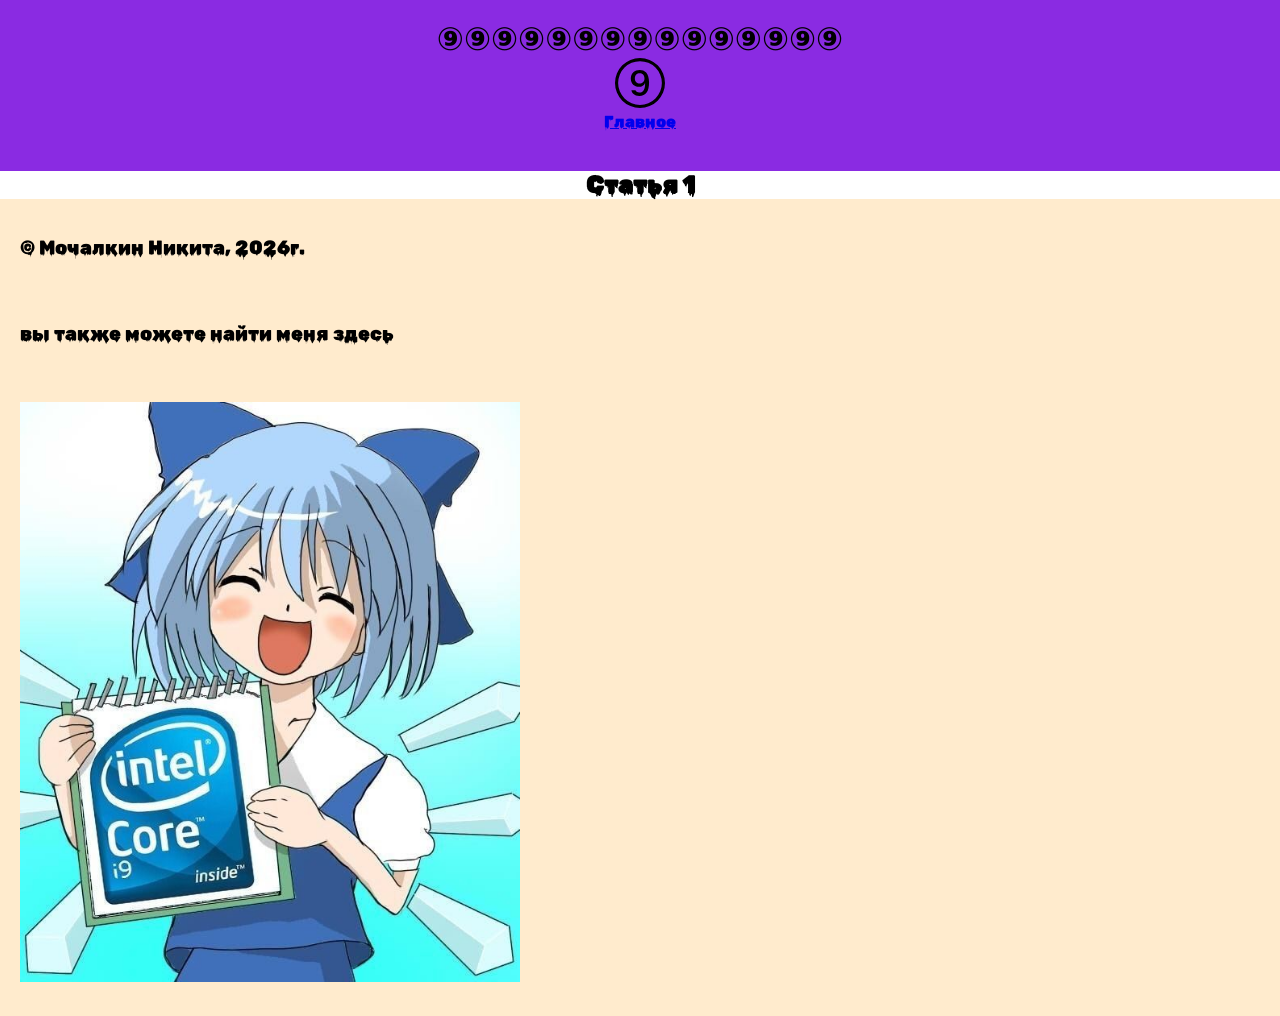
==== article1.html @ 86f350c6 "Add files via upload" ====
<!DOCTYPE html>
<html lang="ru">
<body>
<head>
    <meta charset="UTF-8">
    <meta name="viewport" content="width=device-width, initial-scale=1.0">
    <title>HIDDEN KING NEEDS YOU</title>
    <link rel="preconnect" href="https://fonts.googleapis.com">
    <link rel="preconnect" href="https://fonts.gstatic.com" crossorigin>
    <link href="https://fonts.googleapis.com/css2?family=Rubik+Wet+Paint&display=swap" rel="stylesheet">
    <link rel="stylesheet" href="css/style.css">
</head>
    <header>
        <h1>⑨⑨⑨⑨⑨⑨⑨⑨⑨⑨⑨⑨⑨⑨⑨</h1> 
        <img width="50 px" src="image/9-circle.svg" alt="BAKA">
        <nav>
            <ul>
                <li>
                    <a href="index.html">Главное</a>
                </li>
            </ul>
        </nav> 
    </header>
    <main>
        <section class="content">
            <h2>Статья 1</h2>
        </section>
    </main>
    <footer>
        <p>&copy; Мочалкин Никита, 2026г. </p> <p>вы также можете найти меня здесь</p><img width="500em" src="image/baka.jpg" alt="baka">
    </footer>
</body>
</html>
---- css/style.css ----
header{
    background-color: blueviolet;
    text-align: center; 
    padding-top: 20px;
    padding-bottom: 40px;
}
footer {
    background-color: blanchedalmond;
    padding: 30px 20px;
}
*{
        margin: 0;
        padding: 0;
    }

main{

}
html{
    font-size: 1em;
    font-family: "Rubik Wet Paint", system-ui;  
}

#articles{
    background-color: mediumseagreen;
    padding: 20px;
}
#about{
    background-color: peru;
    padding:  20px;
    text-align: center;
}
p{
    text-align: justify;
    font-size: 1.2rem;
    line-height: 2.4rem;
    margin-bottom: 3rem;

}
h2{
    text-align: center;
    font-size: 1.5rem;
}
ol{
    padding-left: 1.5rem;
}
nav ul{
    list-style: none;
    display: flex;
    gap: 40px;
    justify-content: center;
}
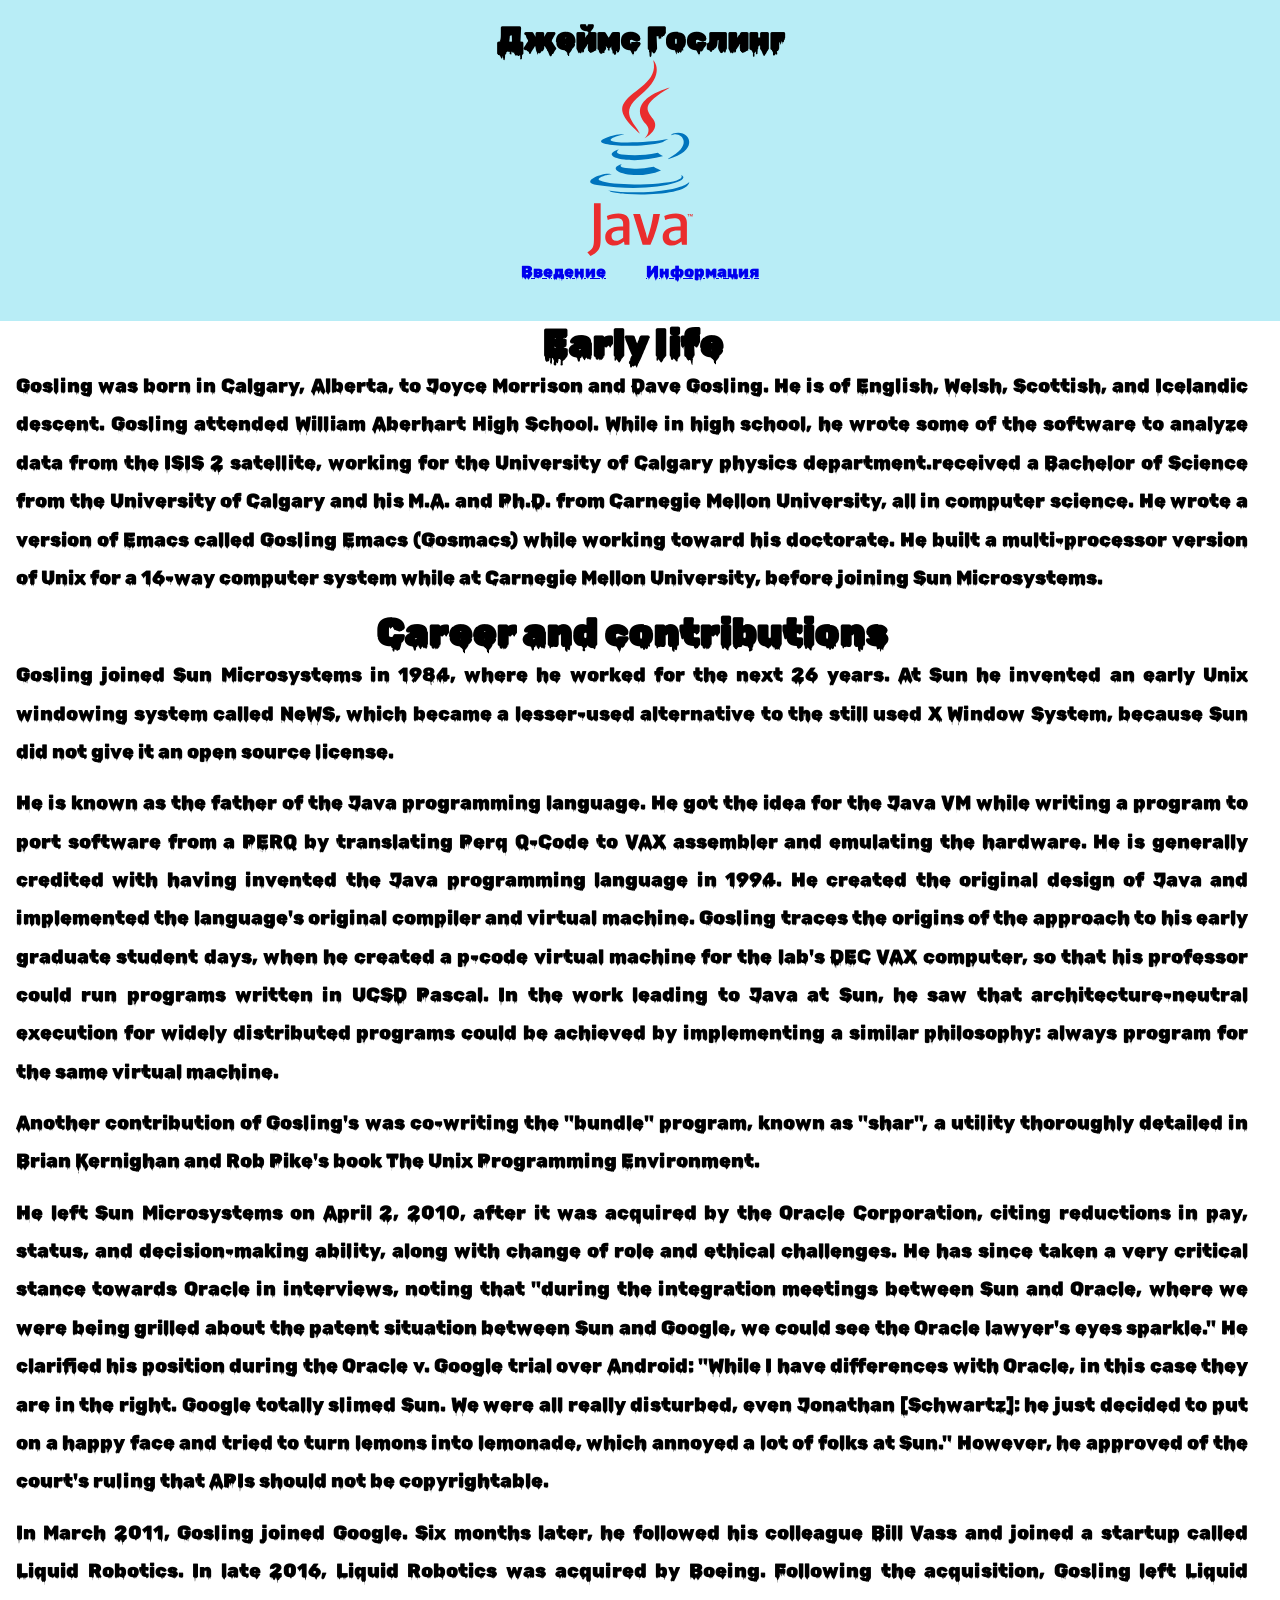
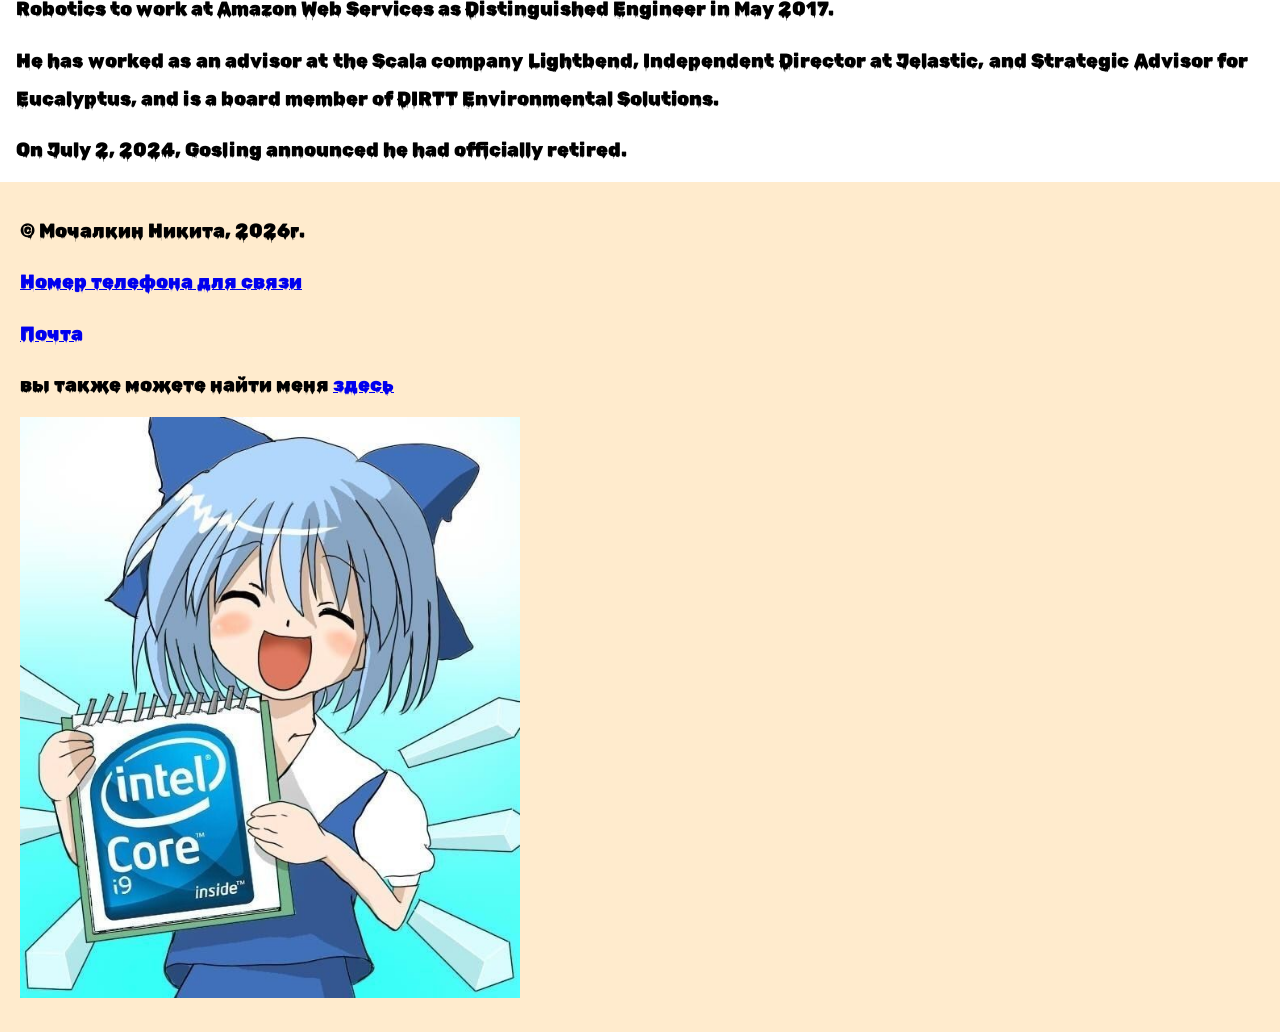
==== commit db84dad8: "Add files via upload" ====
--- a/article1.html
+++ b/article1.html
@@ -11,23 +11,38 @@
     <link rel="stylesheet" href="css/style.css">
 </head>
     <header>
-        <h1>⑨⑨⑨⑨⑨⑨⑨⑨⑨⑨⑨⑨⑨⑨⑨</h1> 
-        <img width="50 px" src="image/9-circle.svg" alt="BAKA">
+        <h1>Джеймс Гослинг</h1> 
+        <img width="200 px" src="image/java_original_wordmark_logo_icon_146459.svg" alt="BAKA">
         <nav>
             <ul>
                 <li>
-                    <a href="index.html">Главное</a>
+                    <a href="#about">Введение</a>
+                </li>
+                <li>
+                    <a href="#articles">Информация</a>
                 </li>
             </ul>
         </nav> 
     </header>
     <main>
         <section class="content">
-            <h2>Статья 1</h2>
+            <h2>Early life</h2>
+            <p>Gosling was born in Calgary, Alberta, to Joyce Morrison and Dave Gosling. He is of English, Welsh, Scottish, and Icelandic descent. Gosling attended William Aberhart High School. While in high school, he wrote some of the software to analyze data from the ISIS 2 satellite, working for the University of Calgary physics department.received a Bachelor of Science from the University of Calgary and his M.A. and Ph.D. from Carnegie Mellon University, all in computer science. He wrote a version of Emacs called Gosling Emacs (Gosmacs) while working toward his doctorate. He built a multi-processor version of Unix for a 16-way computer system while at Carnegie Mellon University, before joining Sun Microsystems.</p>
+            <h2>Career and contributions</h2>
+            <p>Gosling joined Sun Microsystems in 1984, where he worked for the next 26 years. At Sun he invented an early Unix windowing system called NeWS, which became a lesser-used alternative to the still used X Window System, because Sun did not give it an open source license.</p>
+            <p>He is known as the father of the Java programming language. He got the idea for the Java VM while writing a program to port software from a PERQ by translating Perq Q-Code to VAX assembler and emulating the hardware. He is generally credited with having invented the Java programming language in 1994. He created the original design of Java and implemented the language's original compiler and virtual machine. Gosling traces the origins of the approach to his early graduate student days, when he created a p-code virtual machine for the lab's DEC VAX computer, so that his professor could run programs written in UCSD Pascal. In the work leading to Java at Sun, he saw that architecture-neutral execution for widely distributed programs could be achieved by implementing a similar philosophy: always program for the same virtual machine.</p>
+            <p>Another contribution of Gosling's was co-writing the "bundle" program, known as "shar", a utility thoroughly detailed in Brian Kernighan and Rob Pike's book The Unix Programming Environment.</p>
+            <p>He left Sun Microsystems on April 2, 2010, after it was acquired by the Oracle Corporation, citing reductions in pay, status, and decision-making ability, along with change of role and ethical challenges. He has since taken a very critical stance towards Oracle in interviews, noting that "during the integration meetings between Sun and Oracle, where we were being grilled about the patent situation between Sun and Google, we could see the Oracle lawyer's eyes sparkle." He clarified his position during the Oracle v. Google trial over Android: "While I have differences with Oracle, in this case they are in the right. Google totally slimed Sun. We were all really disturbed, even Jonathan [Schwartz]: he just decided to put on a happy face and tried to turn lemons into lemonade, which annoyed a lot of folks at Sun." However, he approved of the court's ruling that APIs should not be copyrightable.</p>
+            <p>In March 2011, Gosling joined Google. Six months later, he followed his colleague Bill Vass and joined a startup called Liquid Robotics. In late 2016, Liquid Robotics was acquired by Boeing. Following the acquisition, Gosling left Liquid Robotics to work at Amazon Web Services as Distinguished Engineer in May 2017.</p>
+            <p>He has worked as an advisor at the Scala company Lightbend, Independent Director at Jelastic, and Strategic Advisor for Eucalyptus, and is a board member of DIRTT Environmental Solutions.</p>
+            <p>On July 2, 2024, Gosling announced he had officially retired.</p>
         </section>
     </main>
     <footer>
-        <p>&copy; Мочалкин Никита, 2026г. </p> <p>вы также можете найти меня здесь</p><img width="500em" src="image/baka.jpg" alt="baka">
+        <p>&copy; Мочалкин Никита, 2026г. </p>
+        <p><a href="tel:8(800)5553535" >Номер телефона для связи</a></p>
+        <p><a href="mailto:mail@mail.ru" >Почта</a></p>
+        <p>вы также можете найти меня <a target="_blank" href="https://i.pinimg.com/736x/5a/4b/69/5a4b692a6ad9b7d16319f035045ec199.jpg">здесь</a></p><img width="500em" src="image/baka.jpg" alt="baka">
     </footer>
 </body>
 </html>
--- a/css/style.css
+++ b/css/style.css
@@ -1,5 +1,5 @@
 header{
-    background-color: blueviolet;
+    background-color: rgba(26, 196, 226, 0.308);
     text-align: center; 
     padding-top: 20px;
     padding-bottom: 40px;
@@ -14,7 +14,8 @@
     }
 
 main{
-
+    padding-left: 1rem;
+    padding-right: 2rem;
 }
 html{
     font-size: 1em;
@@ -26,7 +27,7 @@
     padding: 20px;
 }
 #about{
-    background-color: peru;
+    background-color: white;
     padding:  20px;
     text-align: center;
 }
@@ -34,12 +35,12 @@
     text-align: justify;
     font-size: 1.2rem;
     line-height: 2.4rem;
-    margin-bottom: 3rem;
+    margin-bottom: 0.8rem;
 
 }
 h2{
     text-align: center;
-    font-size: 1.5rem;
+    font-size: 2.4rem;
 }
 ol{
     padding-left: 1.5rem;
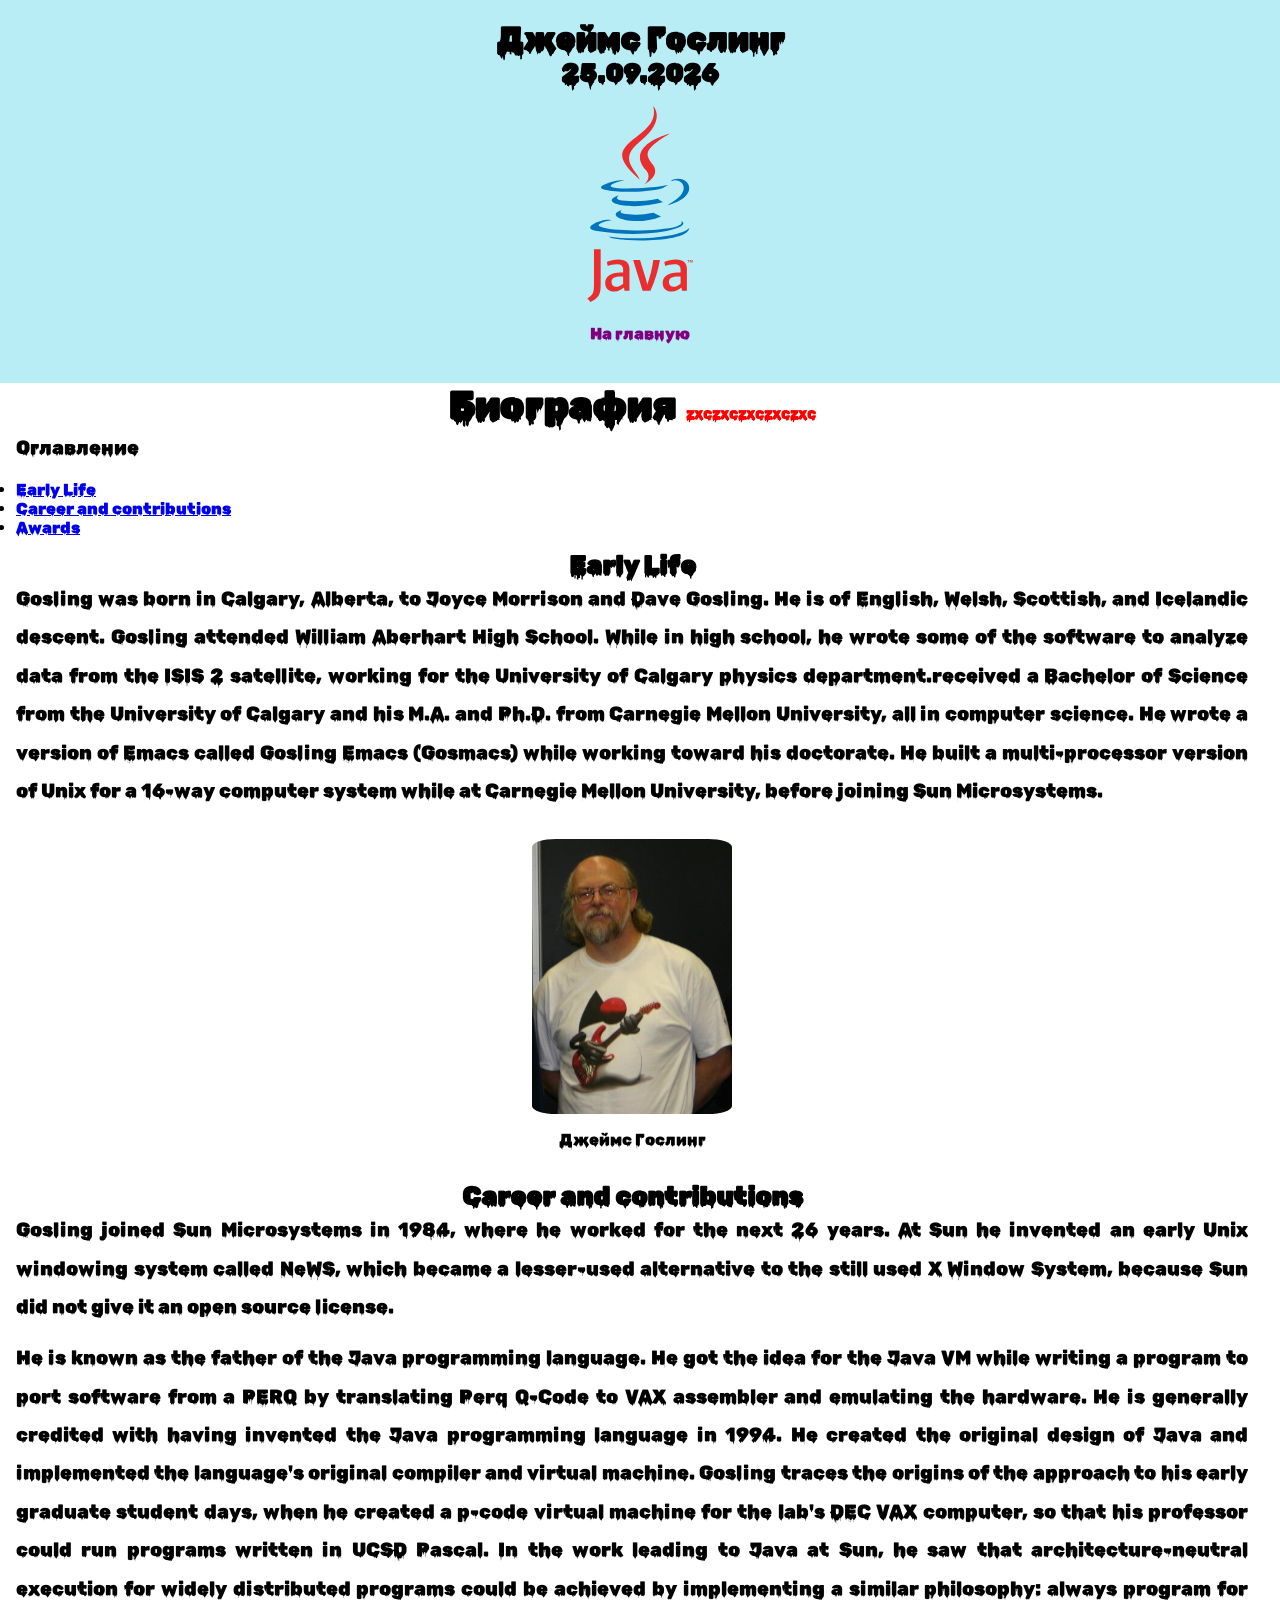
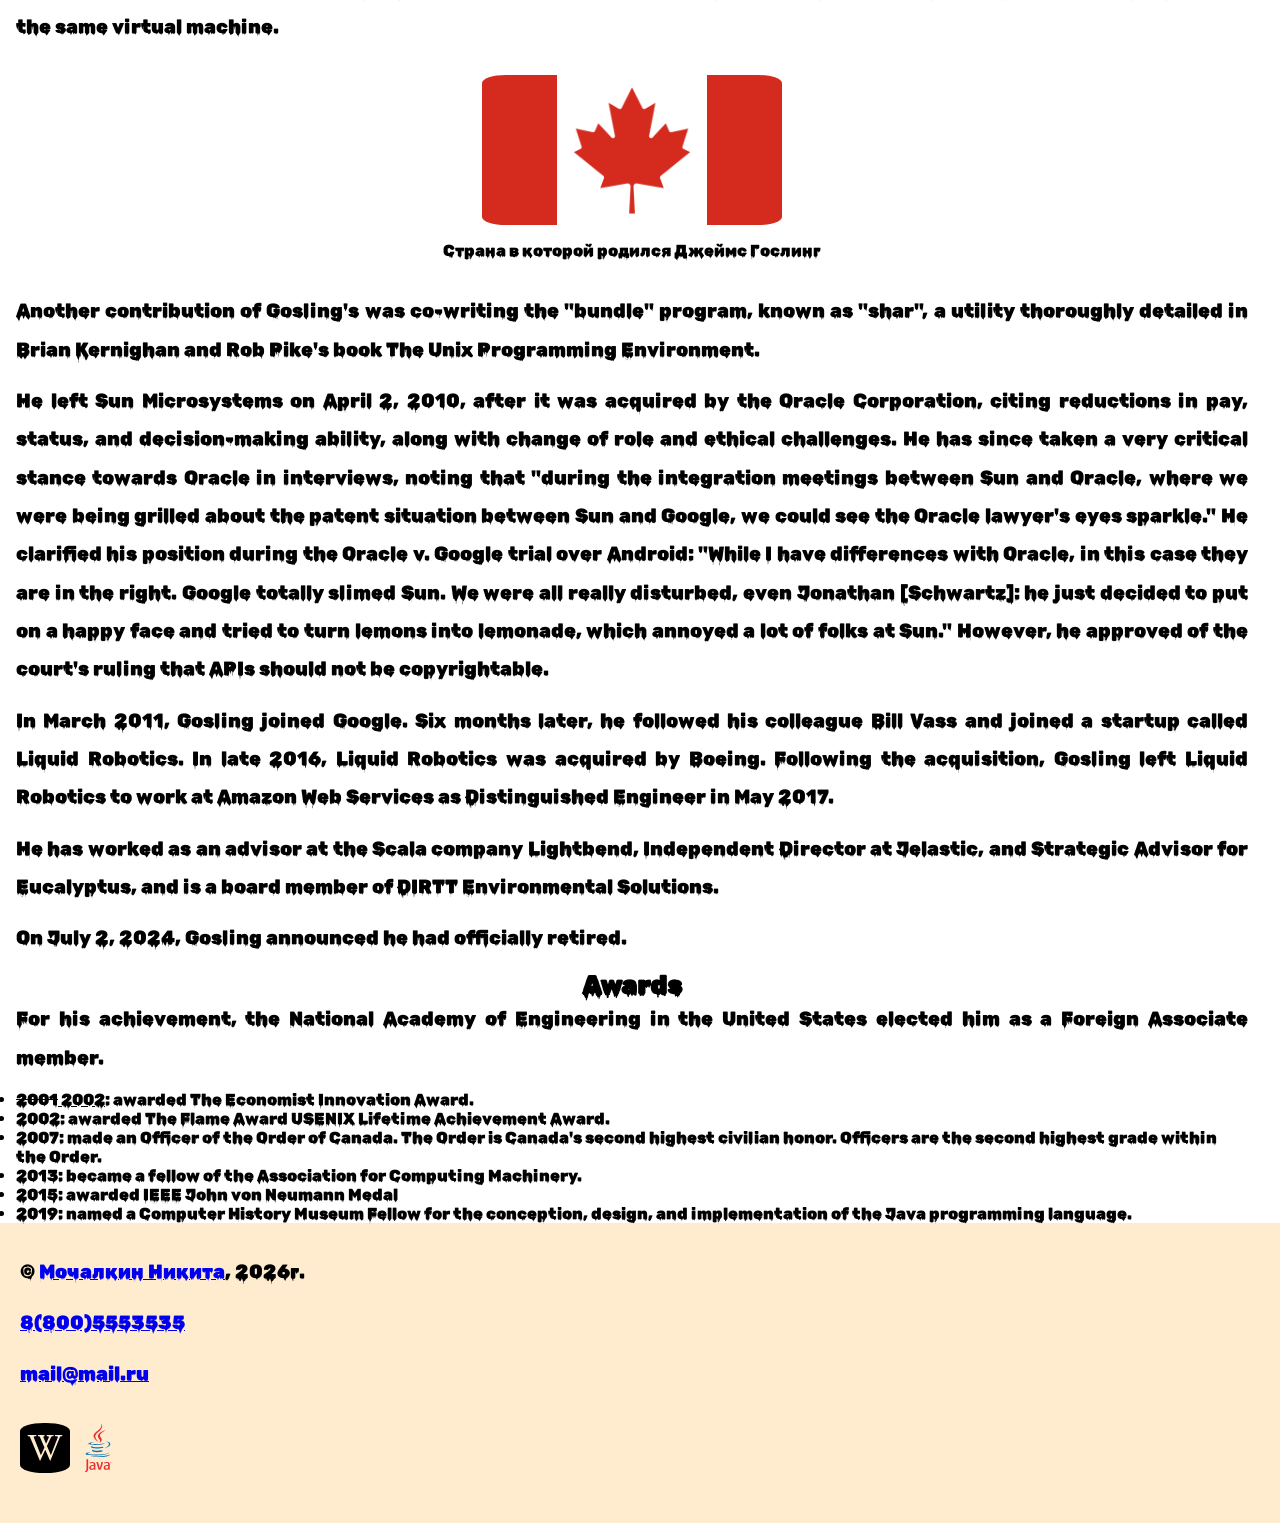
==== commit 2f23808c: "Add files via upload" ====
--- a/article1.html
+++ b/article1.html
@@ -2,6 +2,8 @@
 <html lang="ru">
 <body>
 <head>
+    <link rel="stylesheet" href="https://cdn.jsdelivr.net/npm/bootstrap-icons@1.13.1/font/bootstrap-icons.min.css">
+    <link rel="icon" href="image/java_original_wordmark_logo_icon_146459.svg" type="image/x-icon" />
     <meta charset="UTF-8">
     <meta name="viewport" content="width=device-width, initial-scale=1.0">
     <title>HIDDEN KING NEEDS YOU</title>
@@ -12,37 +14,72 @@
 </head>
     <header>
         <h1>Джеймс Гослинг</h1> 
-        <img width="200 px" src="image/java_original_wordmark_logo_icon_146459.svg" alt="BAKA">
+        <h3><time datetime="2026-09-25">25.09.2026</time></h3>
+        <img width="200 px" src="image/java_original_wordmark_logo_icon_146459.svg" alt="javo">
         <nav>
             <ul>
                 <li>
-                    <a href="#about">Введение</a>
-                </li>
-                <li>
-                    <a href="#articles">Информация</a>
+                    <a href="index.html ">На главную</a>
                 </li>
             </ul>
         </nav> 
     </header>
     <main>
         <section class="content">
-            <h2>Early life</h2>
+            <h2>Биография</h2>
+            <p>Оглавление</p>
+            <ul>
+                <li>
+                    <a href="#early">Early Life</a>
+                </li>
+                <li>
+                    <a href="#Career">Career and contributions</a>
+                </li>
+                <li>
+                    <a href="#Awards">Awards</a>
+                </li>
+            </ul>
+            <p></p>
+            <h3 id="early">Early Life</h3>
             <p>Gosling was born in Calgary, Alberta, to Joyce Morrison and Dave Gosling. He is of English, Welsh, Scottish, and Icelandic descent. Gosling attended William Aberhart High School. While in high school, he wrote some of the software to analyze data from the ISIS 2 satellite, working for the University of Calgary physics department.received a Bachelor of Science from the University of Calgary and his M.A. and Ph.D. from Carnegie Mellon University, all in computer science. He wrote a version of Emacs called Gosling Emacs (Gosmacs) while working toward his doctorate. He built a multi-processor version of Unix for a 16-way computer system while at Carnegie Mellon University, before joining Sun Microsystems.</p>
-            <h2>Career and contributions</h2>
+            </section>
+            <figure>
+            <img id="center_img" width="200 px" src="image/James_Gosling_2005.jpg" alt="gosling">
+            <figcaption>
+            Джеймс Гослинг
+            </figcaption>
+            </figure>
+            <h3><section id="Career">Career and contributions</h3>
             <p>Gosling joined Sun Microsystems in 1984, where he worked for the next 26 years. At Sun he invented an early Unix windowing system called NeWS, which became a lesser-used alternative to the still used X Window System, because Sun did not give it an open source license.</p>
             <p>He is known as the father of the Java programming language. He got the idea for the Java VM while writing a program to port software from a PERQ by translating Perq Q-Code to VAX assembler and emulating the hardware. He is generally credited with having invented the Java programming language in 1994. He created the original design of Java and implemented the language's original compiler and virtual machine. Gosling traces the origins of the approach to his early graduate student days, when he created a p-code virtual machine for the lab's DEC VAX computer, so that his professor could run programs written in UCSD Pascal. In the work leading to Java at Sun, he saw that architecture-neutral execution for widely distributed programs could be achieved by implementing a similar philosophy: always program for the same virtual machine.</p>
+            <figure>
+            <img id="center_img" width="300px" src="image/Flag_of_Canada_(Pantone).svg.webp" alt="canada">
+            <figcaption>Страна в которой родился Джеймс Гослинг</figcaption>
+            </figure>
             <p>Another contribution of Gosling's was co-writing the "bundle" program, known as "shar", a utility thoroughly detailed in Brian Kernighan and Rob Pike's book The Unix Programming Environment.</p>
             <p>He left Sun Microsystems on April 2, 2010, after it was acquired by the Oracle Corporation, citing reductions in pay, status, and decision-making ability, along with change of role and ethical challenges. He has since taken a very critical stance towards Oracle in interviews, noting that "during the integration meetings between Sun and Oracle, where we were being grilled about the patent situation between Sun and Google, we could see the Oracle lawyer's eyes sparkle." He clarified his position during the Oracle v. Google trial over Android: "While I have differences with Oracle, in this case they are in the right. Google totally slimed Sun. We were all really disturbed, even Jonathan [Schwartz]: he just decided to put on a happy face and tried to turn lemons into lemonade, which annoyed a lot of folks at Sun." However, he approved of the court's ruling that APIs should not be copyrightable.</p>
             <p>In March 2011, Gosling joined Google. Six months later, he followed his colleague Bill Vass and joined a startup called Liquid Robotics. In late 2016, Liquid Robotics was acquired by Boeing. Following the acquisition, Gosling left Liquid Robotics to work at Amazon Web Services as Distinguished Engineer in May 2017.</p>
             <p>He has worked as an advisor at the Scala company Lightbend, Independent Director at Jelastic, and Strategic Advisor for Eucalyptus, and is a board member of DIRTT Environmental Solutions.</p>
-            <p>On July 2, 2024, Gosling announced he had officially retired.</p>
+            <p>On July 2, 2024, Gosling announced he had officially retired.</p></section>
+            <h3><section id="Awards">Awards</h3>
+            <p>For his achievement, the National Academy of Engineering in the United States elected him as a Foreign Associate member.</p>
+            <ul>
+                <li><time datetime="2002"><del>2001</del><ins> 2002</ins></time>: awarded The Economist Innovation Award.</li>
+                <li><time datetime="2002">2002</time>: awarded The Flame Award USENIX Lifetime Achievement Award.</li>
+                <li><time datetime="2007">2007</time>: made an Officer of the Order of Canada. The Order is Canada's second highest civilian honor. Officers are the second highest grade within the Order.</li>
+                <li><time datetime="2013">2013</time>: became a fellow of the Association for Computing Machinery.</li>
+                <li><time datetime="2015">2015</time>: awarded IEEE John von Neumann Medal</li>
+                <li><time datetime="2019">2019</time>: named a Computer History Museum Fellow for the conception, design, and implementation of the Java programming language.</li>
+                </section>
+            </ul>
         </section>
     </main>
     <footer>
-        <p>&copy; Мочалкин Никита, 2026г. </p>
-        <p><a href="tel:8(800)5553535" >Номер телефона для связи</a></p>
-        <p><a href="mailto:mail@mail.ru" >Почта</a></p>
-        <p>вы также можете найти меня <a target="_blank" href="https://i.pinimg.com/736x/5a/4b/69/5a4b692a6ad9b7d16319f035045ec199.jpg">здесь</a></p><img width="500em" src="image/baka.jpg" alt="baka">
+        <p>&copy; <a target="_blank" href="https://i.pinimg.com/736x/5a/4b/69/5a4b692a6ad9b7d16319f035045ec199.jpg">Мочалкин Никита</a>, 2026г. </p>
+        <p><a href="tel:8(800)5553535" >8(800)5553535</a></p>
+        <p><a href="mailto:mail@mail.ru" >mail@mail.ru</a></p>
+        <a target="_blank" href="https://ru.wikipedia.org/wiki/%D0%93%D0%BE%D1%81%D0%BB%D0%B8%D0%BD%D0%B3,_%D0%94%D0%B6%D0%B5%D0%B9%D0%BC%D1%81"><img width="50rem" src="image/wikipedia-svgrepo-com.svg" alt="wiki"></a>
+        <a target="_blank" href="https://www.java.com/ru/"><img width="50rem" src="image/java_original_wordmark_logo_icon_146459.svg" alt="wiki"></a>
     </footer>
 </body>
 </html>
--- a/css/style.css
+++ b/css/style.css
@@ -50,4 +50,108 @@
     display: flex;
     gap: 40px;
     justify-content: center;
-}+}
+dd{
+    padding-top: 0.1rem;
+    padding-bottom: 0.7rem;
+    padding-left: 1.5rem;
+}
+dt{
+
+}
+#center_img{
+    display: block;
+    margin: 0 auto;
+}
+img{
+    padding-bottom: 1rem;
+    border-radius: 1.5rem;
+    box-shadow: inset;
+    border: 1rem;
+    padding-top: 1rem;
+}
+figcaption{
+    text-align: center;
+    padding-bottom: 2rem;
+}
+nav a:visited{
+    color:darkblue
+}
+h3{
+    font-size: 1.6rem;
+    text-align: center;
+}
+nav a:hover{
+    text-decoration: underline;
+    color: yellow;
+}
+nav a:focus{
+    color: green;
+    transform: scale(1.2);
+}
+nav a:active{
+    color: red;
+}
+nav a:link{
+    color: purple;
+}
+nav a{
+    color: purple;
+    text-decoration:none ;
+    display: inline-block;
+    transition: 0.5s;
+}
+#articles li:nth-child(odd){
+    background-color: aqua;
+}
+h2::after{
+    content: "ZXCZXCZXCZXCZXC";
+    font-size: 12px;
+    color: red;
+    margin-left: 10px;
+}.bi-virus{
+    color: red;
+    font-size: 30px;
+}
+#articles a::after{
+    content:"\F7CF";
+    font-family: bootstarp-icons;
+    color:blue;
+}
+/*------Верстка------*/
+.form-reg{
+    width: 20rem;
+    margin:1rem auto;
+    background-color: cornflowerblue;
+    border-radius: 1.2rem;
+    padding: 2rem;
+}
+input{
+    background-color: beige;
+    border: darkblue 0.1rem solid;
+    border-radius: 0.5rem;
+    padding: 0.2rem;
+    margin: 0.2rem;
+    color:crimson;
+}
+
+input[type=submit]{
+    background-color: black;
+    color: chartreuse;
+    font-size: 1rem;
+    padding: 1rem;
+    margin: 0.4rem;
+}
+
+input[type="submit"]:hover{
+    background-color: black;
+    cursor: pointer;
+}
+input[type=checkbox],
+input[type=radio]{
+    accent-color: red;
+}
+select{
+    width: 8.5rem;
+}
+textarea{}
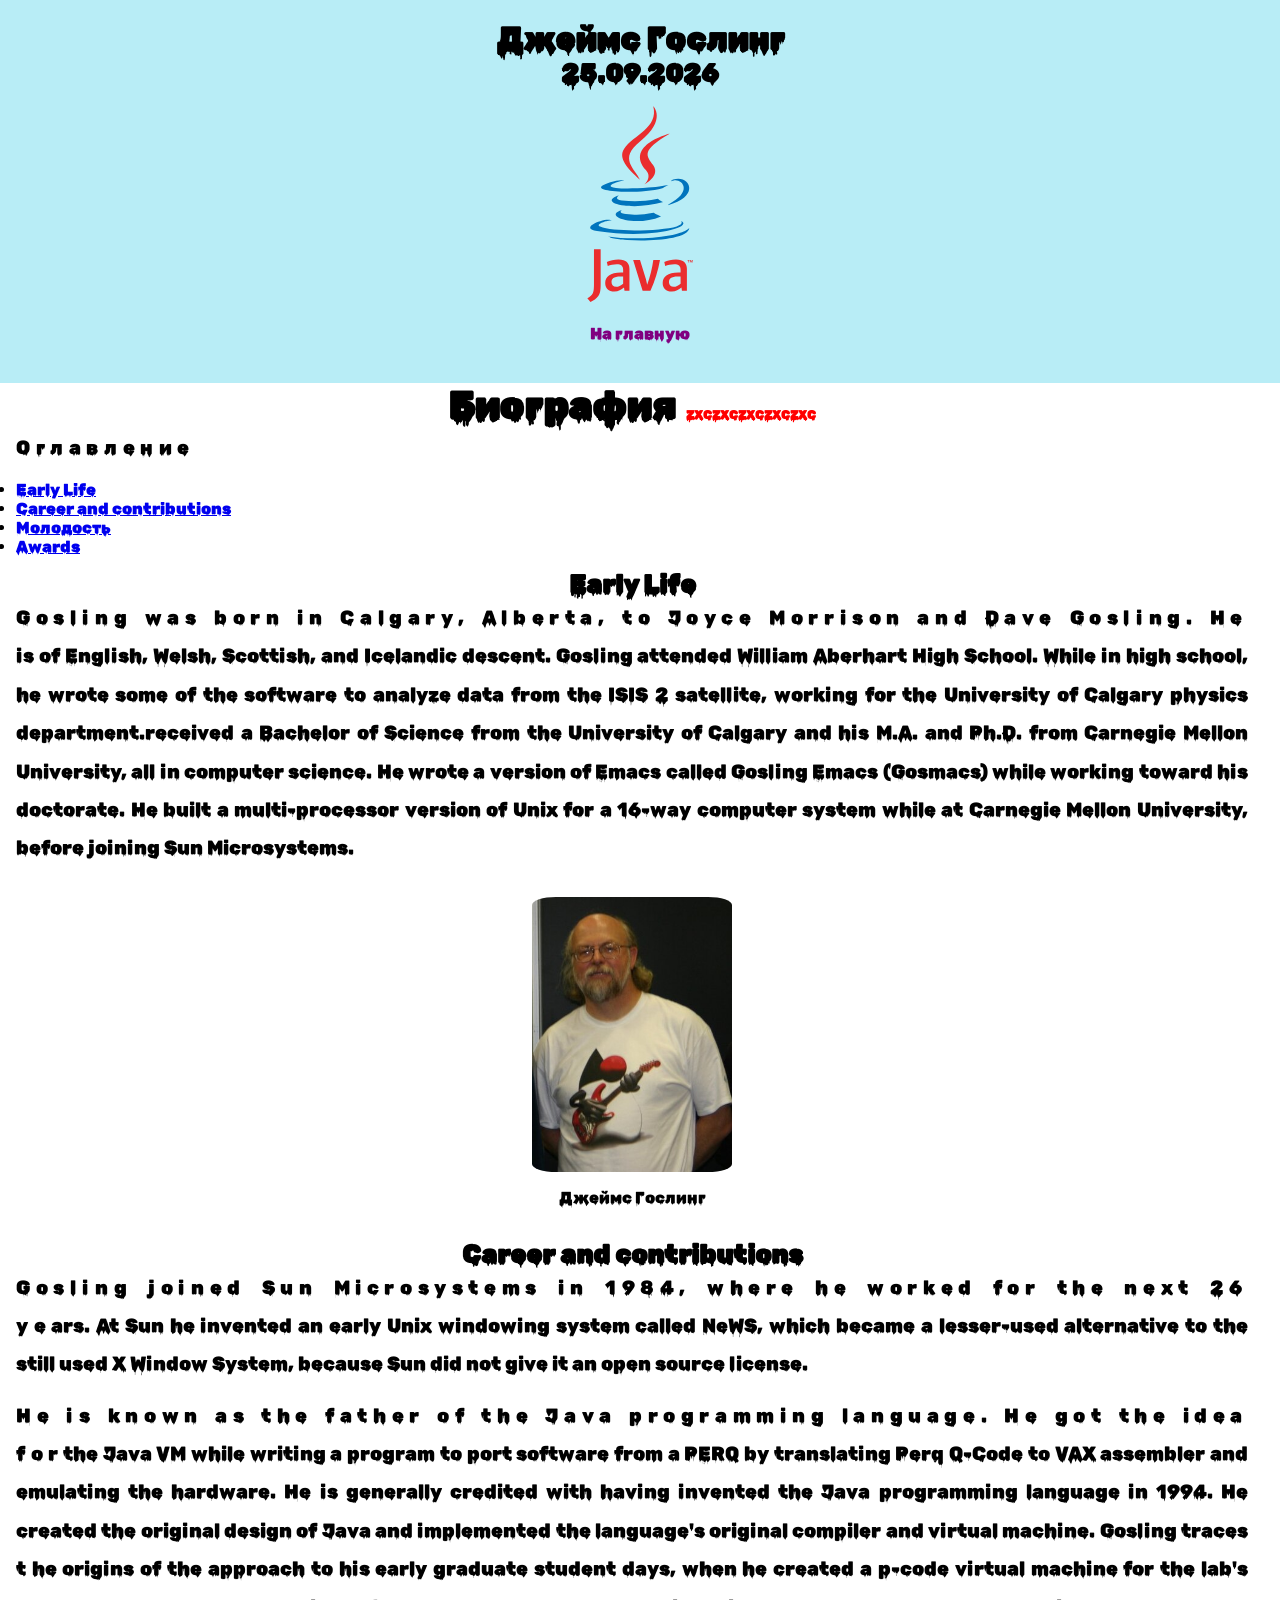
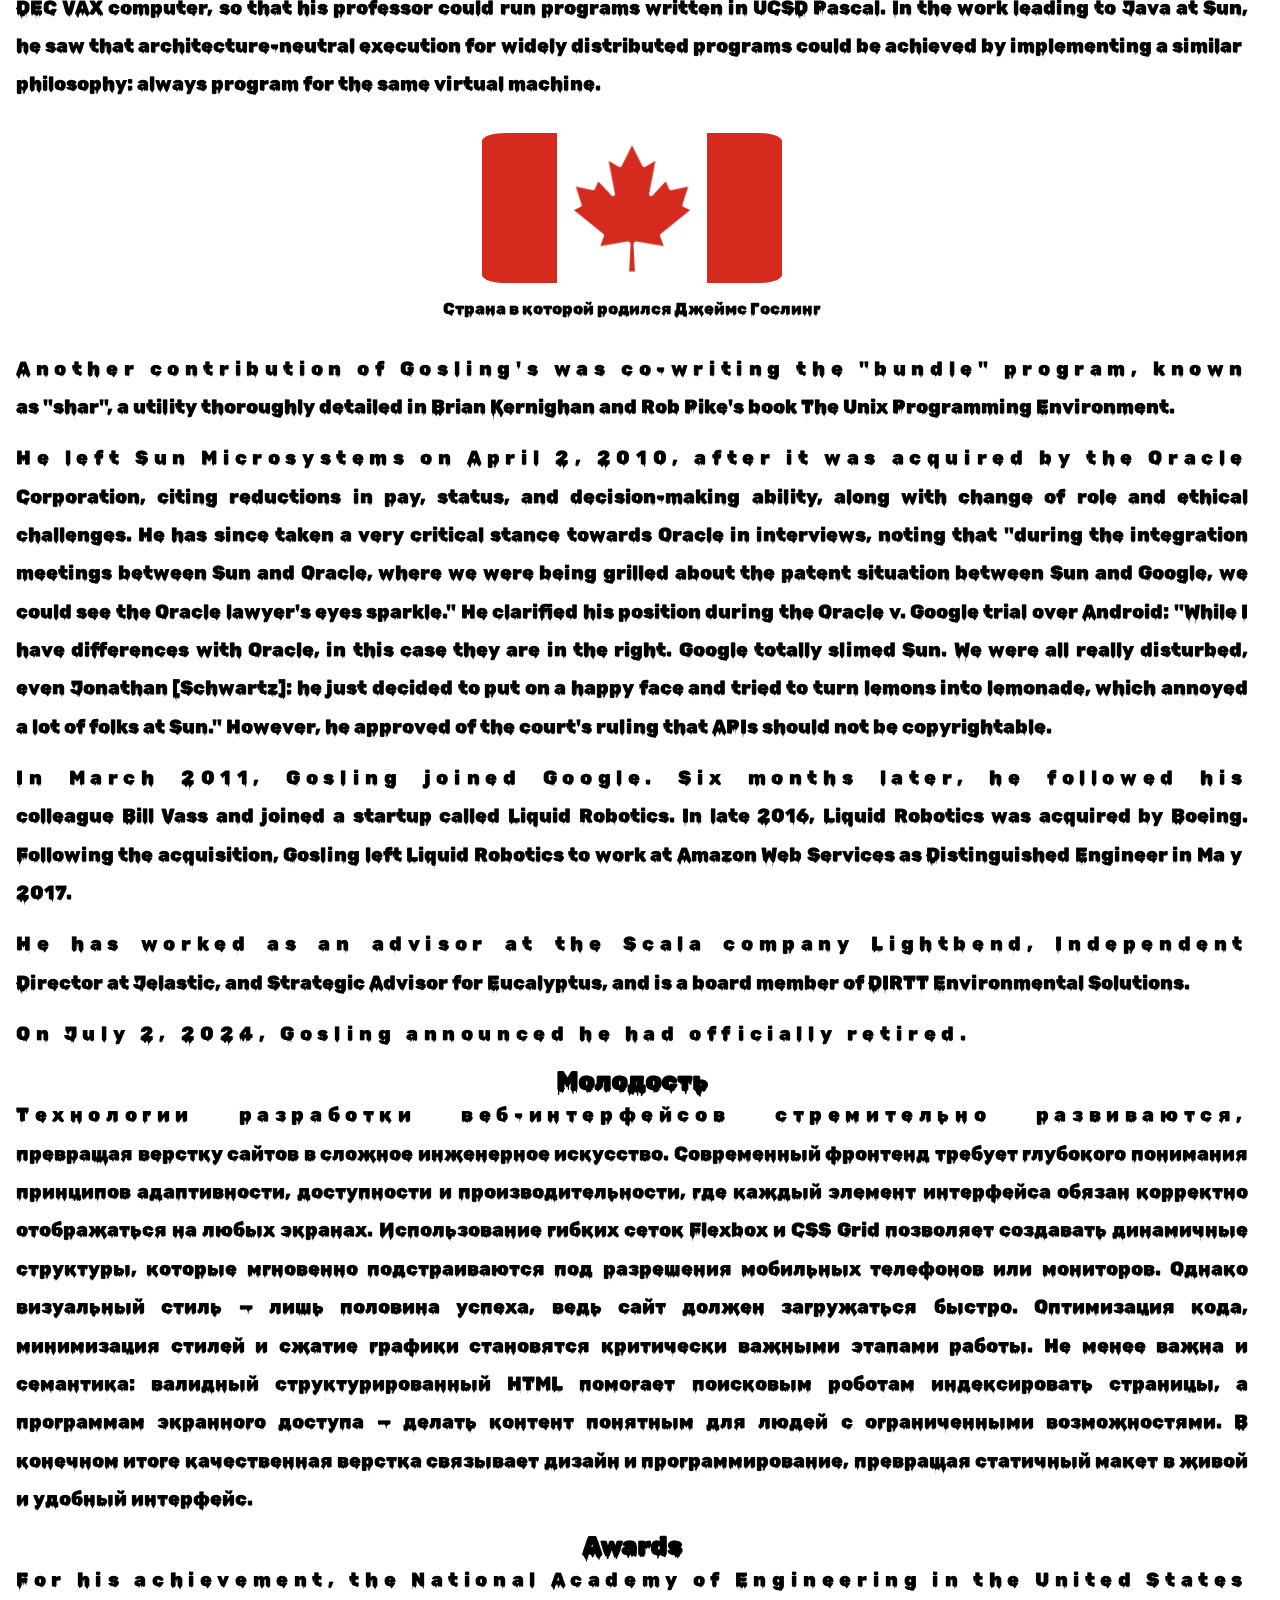
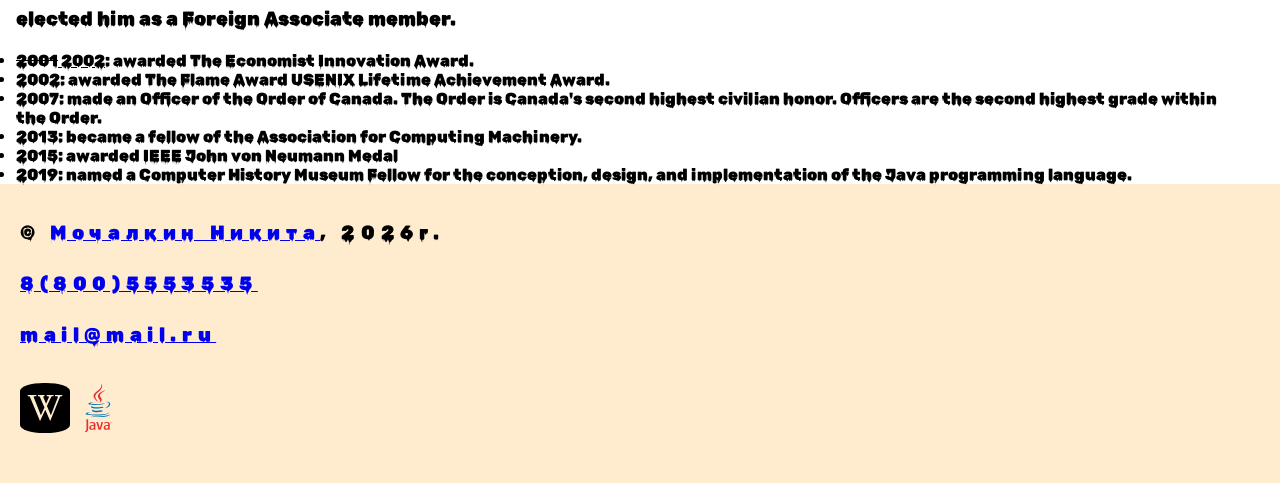
==== commit 9ea9fbca: "Add files via upload" ====
--- a/article1.html
+++ b/article1.html
@@ -36,6 +36,9 @@
                     <a href="#Career">Career and contributions</a>
                 </li>
                 <li>
+                    <a href="#ruYoung">Молодость</a>
+                </li>
+                <li>
                     <a href="#Awards">Awards</a>
                 </li>
             </ul>
@@ -61,6 +64,10 @@
             <p>In March 2011, Gosling joined Google. Six months later, he followed his colleague Bill Vass and joined a startup called Liquid Robotics. In late 2016, Liquid Robotics was acquired by Boeing. Following the acquisition, Gosling left Liquid Robotics to work at Amazon Web Services as Distinguished Engineer in May 2017.</p>
             <p>He has worked as an advisor at the Scala company Lightbend, Independent Director at Jelastic, and Strategic Advisor for Eucalyptus, and is a board member of DIRTT Environmental Solutions.</p>
             <p>On July 2, 2024, Gosling announced he had officially retired.</p></section>
+            <h3><section id="ruYoung">Молодость</h3>
+            <p>Технологии разработки веб-интерфейсов стремительно развиваются, превращая верстку сайтов в сложное инженерное искусство. Современный фронтенд требует глубокого понимания принципов адаптивности, доступности и производительности, где каждый элемент интерфейса обязан корректно отображаться на любых экранах. Использование гибких сеток Flexbox и CSS Grid позволяет создавать динамичные структуры, которые мгновенно подстраиваются под разрешения мобильных телефонов или мониторов. Однако визуальный стиль — лишь половина успеха, ведь сайт должен загружаться быстро. Оптимизация кода, минимизация стилей и сжатие графики становятся критически важными этапами работы. Не менее важна и семантика: валидный структурированный HTML помогает поисковым роботам индексировать страницы, а программам экранного доступа — делать контент понятным для людей с ограниченными возможностями. В конечном итоге качественная верстка связывает дизайн и программирование, превращая статичный макет в живой и удобный интерфейс.</p>
+        
+            </section>
             <h3><section id="Awards">Awards</h3>
             <p>For his achievement, the National Academy of Engineering in the United States elected him as a Foreign Associate member.</p>
             <ul>
--- a/css/style.css
+++ b/css/style.css
@@ -81,14 +81,7 @@
     font-size: 1.6rem;
     text-align: center;
 }
-nav a:hover{
-    text-decoration: underline;
-    color: yellow;
-}
-nav a:focus{
-    color: green;
-    transform: scale(1.2);
-}
+
 nav a:active{
     color: red;
 }
@@ -147,11 +140,52 @@
     background-color: black;
     cursor: pointer;
 }
+
 input[type=checkbox],
 input[type=radio]{
     accent-color: red;
 }
+
 select{
     width: 8.5rem;
 }
+
 textarea{}
+
+#articles a{
+    text-decoration:none ;
+    display: inline-block;
+    transition: 0.5s;
+}
+#articles a:focus{
+    color: yellow;
+    transform: scale(1.5);
+}
+#articles a:hover{
+    text-decoration: underline;
+    color: crimson;
+}
+nav a:hover{
+    text-decoration: underline;
+    color: yellow;
+}
+nav a:focus{
+    color: green;
+    transform: scale(1.2);
+}
+a:focus{
+    color:yellowgreen;
+}
+a:hover{
+    color: white;
+}
+.important::before{
+    content: "ВАЖНО! ";
+    margin-right: 0.9rem;
+    color: red;
+    font-size: 1.4rem;
+    background-color: black;
+}
+p::first-line{
+    letter-spacing: 0.35rem;
+}
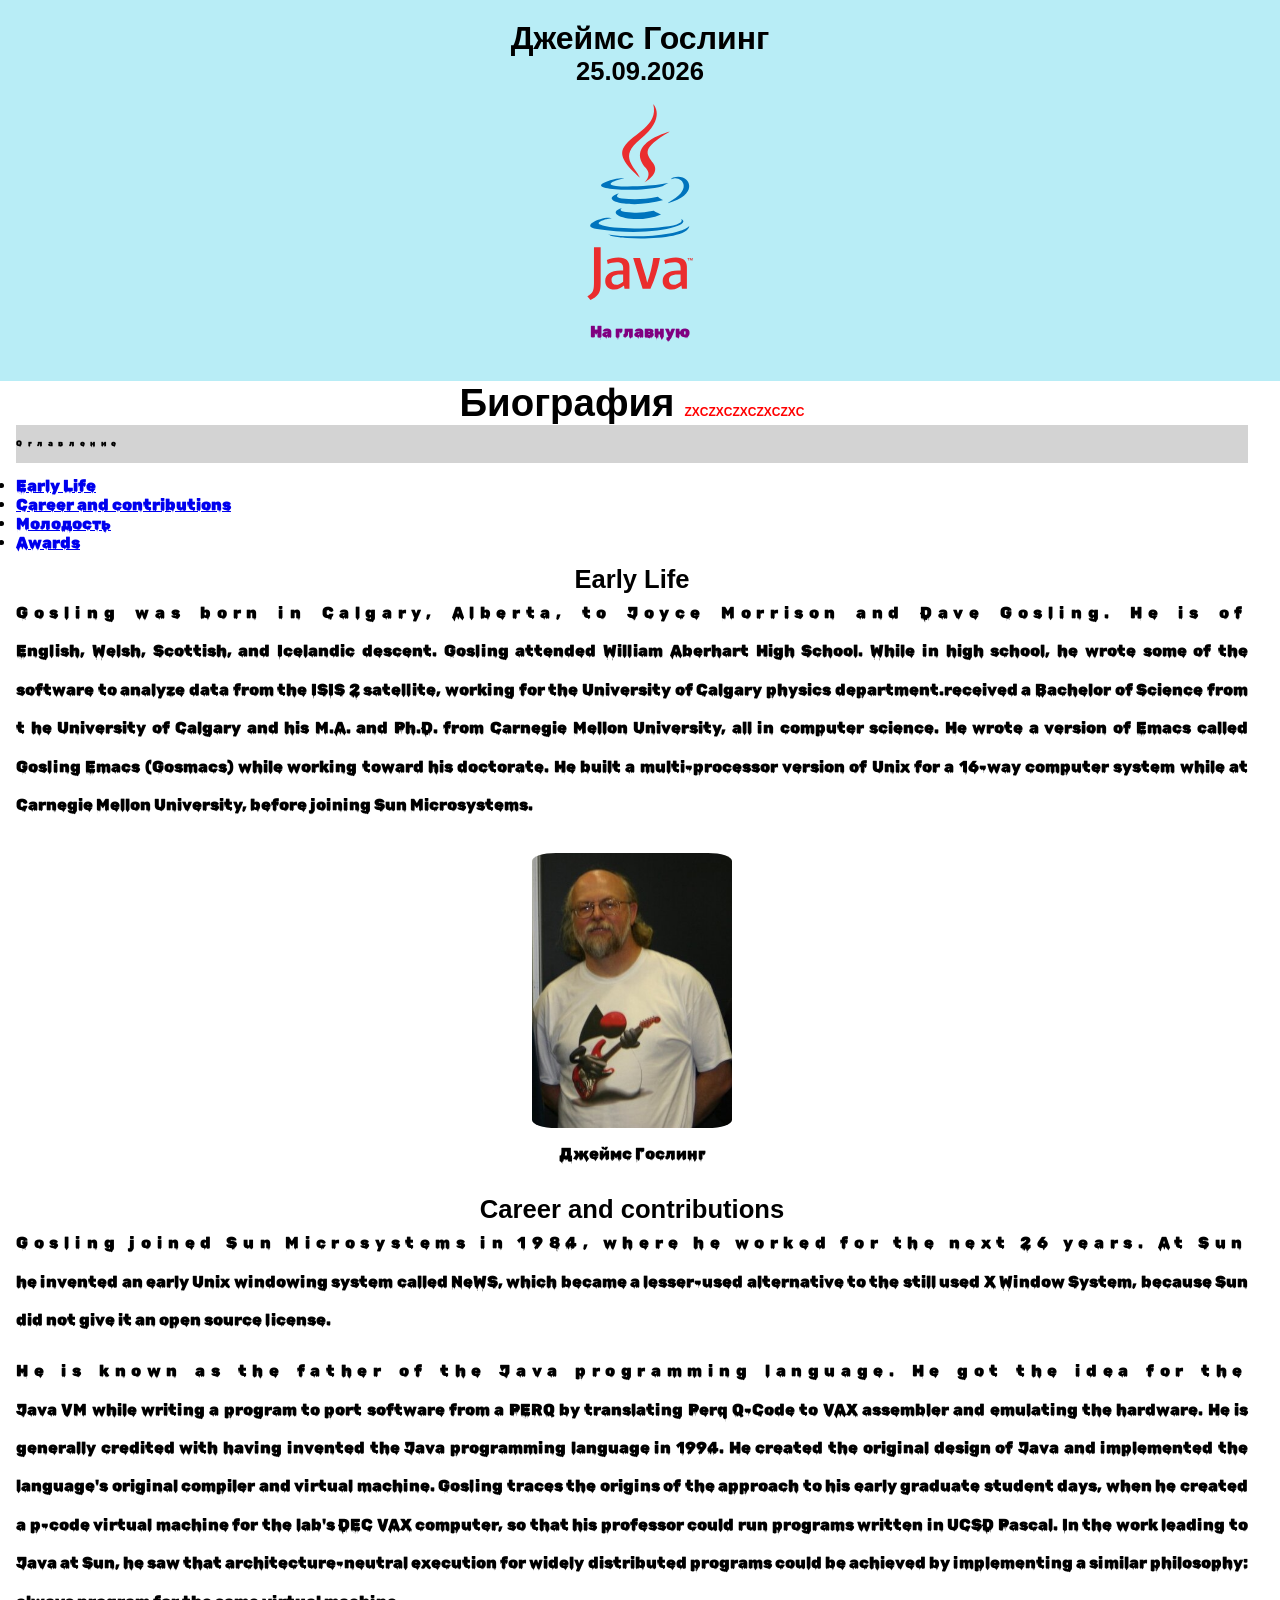
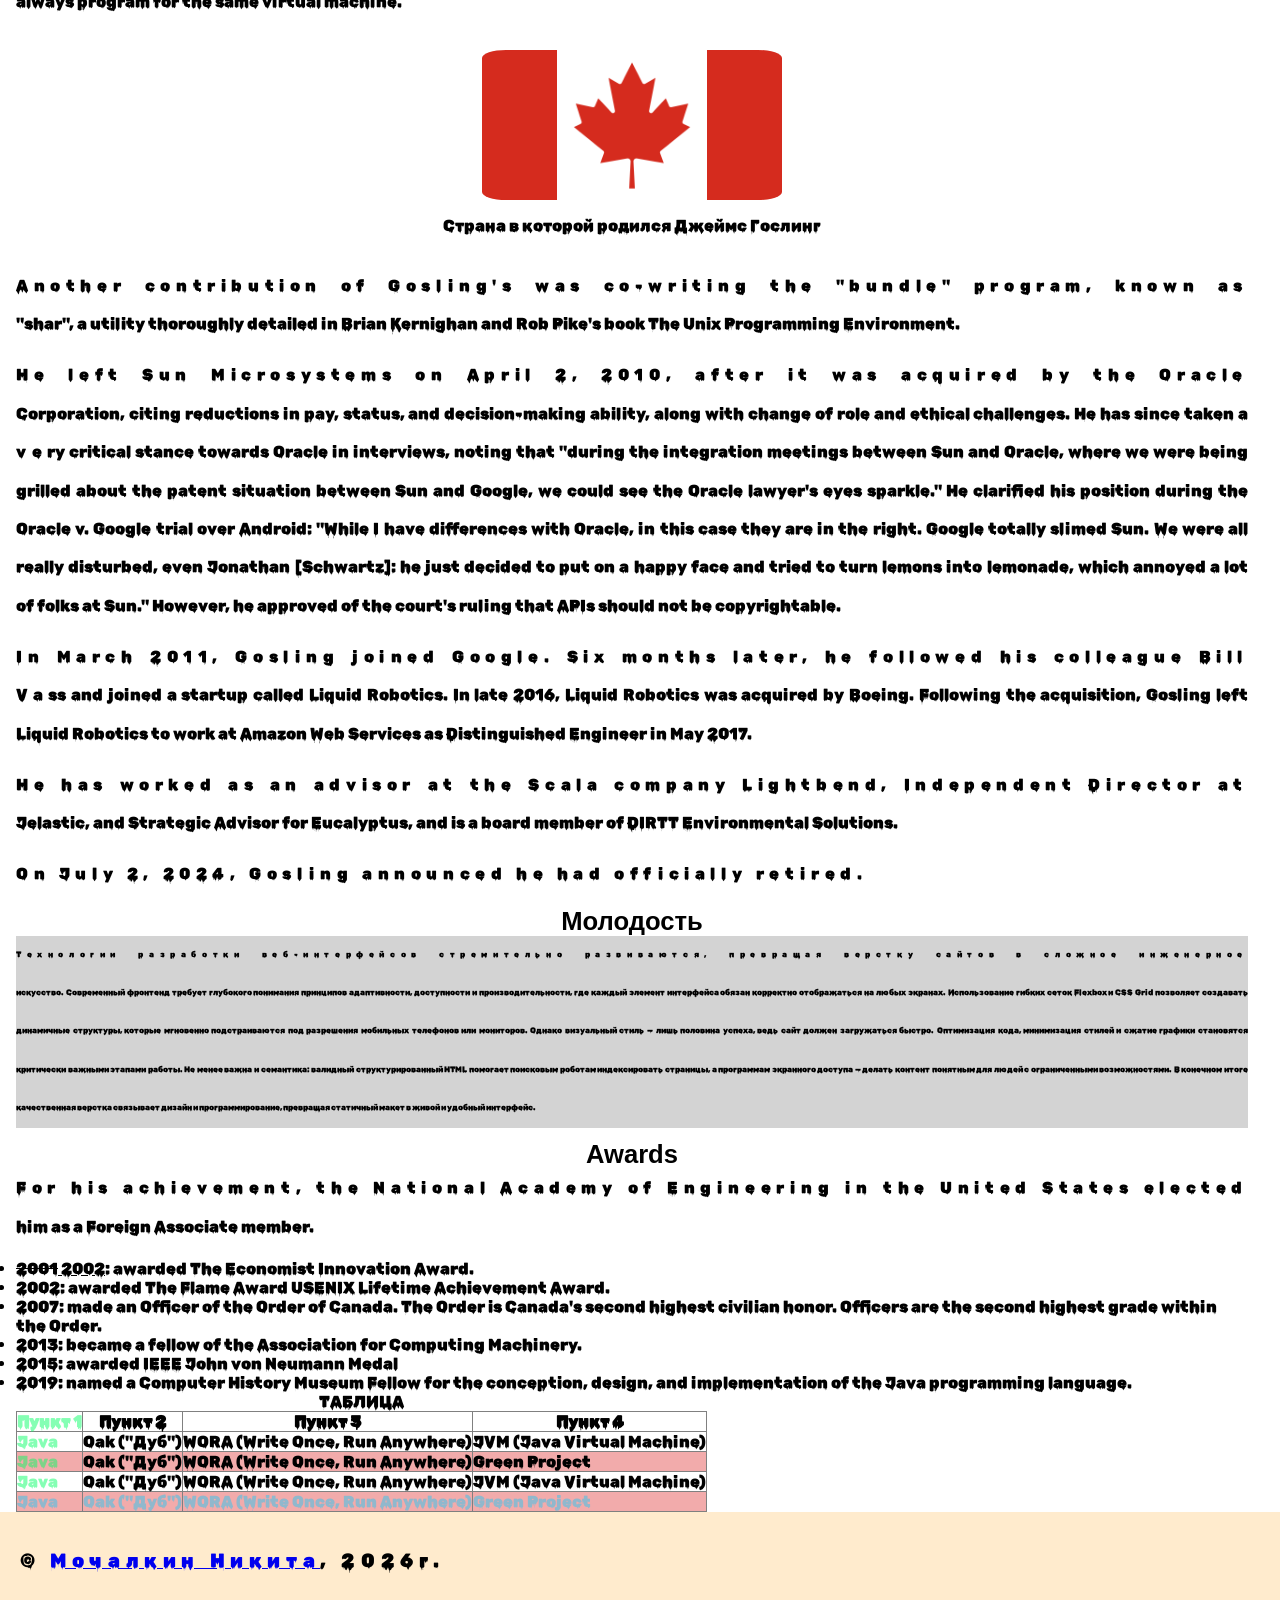
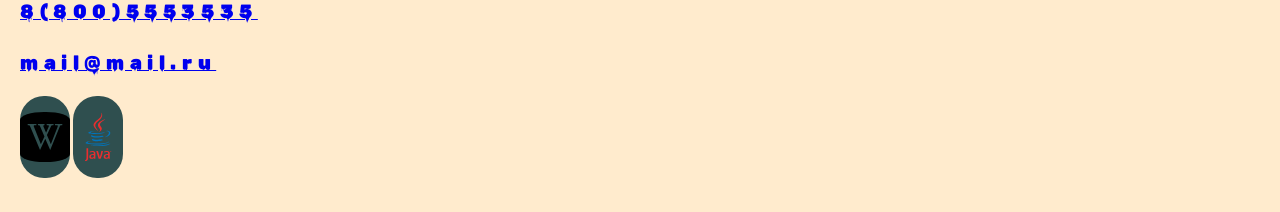
==== commit 82099c5f: "Add files via upload" ====
--- a/article1.html
+++ b/article1.html
@@ -25,9 +25,9 @@
         </nav> 
     </header>
     <main>
-        <section class="content">
+        <section class="content" id="article1">
             <h2>Биография</h2>
-            <p>Оглавление</p>
+            <p lang="ru">Оглавление</p>
             <ul>
                 <li>
                     <a href="#early">Early Life</a>
@@ -44,32 +44,31 @@
             </ul>
             <p></p>
             <h3 id="early">Early Life</h3>
-            <p>Gosling was born in Calgary, Alberta, to Joyce Morrison and Dave Gosling. He is of English, Welsh, Scottish, and Icelandic descent. Gosling attended William Aberhart High School. While in high school, he wrote some of the software to analyze data from the ISIS 2 satellite, working for the University of Calgary physics department.received a Bachelor of Science from the University of Calgary and his M.A. and Ph.D. from Carnegie Mellon University, all in computer science. He wrote a version of Emacs called Gosling Emacs (Gosmacs) while working toward his doctorate. He built a multi-processor version of Unix for a 16-way computer system while at Carnegie Mellon University, before joining Sun Microsystems.</p>
-            </section>
+            <p lang="en">Gosling was born in Calgary, Alberta, to Joyce Morrison and Dave Gosling. He is of English, Welsh, Scottish, and Icelandic descent. Gosling attended William Aberhart High School. While in high school, he wrote some of the software to analyze data from the ISIS 2 satellite, working for the University of Calgary physics department.received a Bachelor of Science from the University of Calgary and his M.A. and Ph.D. from Carnegie Mellon University, all in computer science. He wrote a version of Emacs called Gosling Emacs (Gosmacs) while working toward his doctorate. He built a multi-processor version of Unix for a 16-way computer system while at Carnegie Mellon University, before joining Sun Microsystems.</p>
             <figure>
             <img id="center_img" width="200 px" src="image/James_Gosling_2005.jpg" alt="gosling">
             <figcaption>
             Джеймс Гослинг
             </figcaption>
             </figure>
-            <h3><section id="Career">Career and contributions</h3>
-            <p>Gosling joined Sun Microsystems in 1984, where he worked for the next 26 years. At Sun he invented an early Unix windowing system called NeWS, which became a lesser-used alternative to the still used X Window System, because Sun did not give it an open source license.</p>
-            <p>He is known as the father of the Java programming language. He got the idea for the Java VM while writing a program to port software from a PERQ by translating Perq Q-Code to VAX assembler and emulating the hardware. He is generally credited with having invented the Java programming language in 1994. He created the original design of Java and implemented the language's original compiler and virtual machine. Gosling traces the origins of the approach to his early graduate student days, when he created a p-code virtual machine for the lab's DEC VAX computer, so that his professor could run programs written in UCSD Pascal. In the work leading to Java at Sun, he saw that architecture-neutral execution for widely distributed programs could be achieved by implementing a similar philosophy: always program for the same virtual machine.</p>
+            <h3 id="Career">Career and contributions</h3>
+            <p lang="en">Gosling joined Sun Microsystems in 1984, where he worked for the next 26 years. At Sun he invented an early Unix windowing system called NeWS, which became a lesser-used alternative to the still used X Window System, because Sun did not give it an open source license.</p>
+            <p lang="en">He is known as the father of the Java programming language. He got the idea for the Java VM while writing a program to port software from a PERQ by translating Perq Q-Code to VAX assembler and emulating the hardware. He is generally credited with having invented the Java programming language in 1994. He created the original design of Java and implemented the language's original compiler and virtual machine. Gosling traces the origins of the approach to his early graduate student days, when he created a p-code virtual machine for the lab's DEC VAX computer, so that his professor could run programs written in UCSD Pascal. In the work leading to Java at Sun, he saw that architecture-neutral execution for widely distributed programs could be achieved by implementing a similar philosophy: always program for the same virtual machine.</p>
             <figure>
             <img id="center_img" width="300px" src="image/Flag_of_Canada_(Pantone).svg.webp" alt="canada">
             <figcaption>Страна в которой родился Джеймс Гослинг</figcaption>
             </figure>
-            <p>Another contribution of Gosling's was co-writing the "bundle" program, known as "shar", a utility thoroughly detailed in Brian Kernighan and Rob Pike's book The Unix Programming Environment.</p>
-            <p>He left Sun Microsystems on April 2, 2010, after it was acquired by the Oracle Corporation, citing reductions in pay, status, and decision-making ability, along with change of role and ethical challenges. He has since taken a very critical stance towards Oracle in interviews, noting that "during the integration meetings between Sun and Oracle, where we were being grilled about the patent situation between Sun and Google, we could see the Oracle lawyer's eyes sparkle." He clarified his position during the Oracle v. Google trial over Android: "While I have differences with Oracle, in this case they are in the right. Google totally slimed Sun. We were all really disturbed, even Jonathan [Schwartz]: he just decided to put on a happy face and tried to turn lemons into lemonade, which annoyed a lot of folks at Sun." However, he approved of the court's ruling that APIs should not be copyrightable.</p>
-            <p>In March 2011, Gosling joined Google. Six months later, he followed his colleague Bill Vass and joined a startup called Liquid Robotics. In late 2016, Liquid Robotics was acquired by Boeing. Following the acquisition, Gosling left Liquid Robotics to work at Amazon Web Services as Distinguished Engineer in May 2017.</p>
-            <p>He has worked as an advisor at the Scala company Lightbend, Independent Director at Jelastic, and Strategic Advisor for Eucalyptus, and is a board member of DIRTT Environmental Solutions.</p>
-            <p>On July 2, 2024, Gosling announced he had officially retired.</p></section>
-            <h3><section id="ruYoung">Молодость</h3>
-            <p>Технологии разработки веб-интерфейсов стремительно развиваются, превращая верстку сайтов в сложное инженерное искусство. Современный фронтенд требует глубокого понимания принципов адаптивности, доступности и производительности, где каждый элемент интерфейса обязан корректно отображаться на любых экранах. Использование гибких сеток Flexbox и CSS Grid позволяет создавать динамичные структуры, которые мгновенно подстраиваются под разрешения мобильных телефонов или мониторов. Однако визуальный стиль — лишь половина успеха, ведь сайт должен загружаться быстро. Оптимизация кода, минимизация стилей и сжатие графики становятся критически важными этапами работы. Не менее важна и семантика: валидный структурированный HTML помогает поисковым роботам индексировать страницы, а программам экранного доступа — делать контент понятным для людей с ограниченными возможностями. В конечном итоге качественная верстка связывает дизайн и программирование, превращая статичный макет в живой и удобный интерфейс.</p>
+            <p lang="en">Another contribution of Gosling's was co-writing the "bundle" program, known as "shar", a utility thoroughly detailed in Brian Kernighan and Rob Pike's book The Unix Programming Environment.</p>
+            <p lang="en">He left Sun Microsystems on April 2, 2010, after it was acquired by the Oracle Corporation, citing reductions in pay, status, and decision-making ability, along with change of role and ethical challenges. He has since taken a very critical stance towards Oracle in interviews, noting that "during the integration meetings between Sun and Oracle, where we were being grilled about the patent situation between Sun and Google, we could see the Oracle lawyer's eyes sparkle." He clarified his position during the Oracle v. Google trial over Android: "While I have differences with Oracle, in this case they are in the right. Google totally slimed Sun. We were all really disturbed, even Jonathan [Schwartz]: he just decided to put on a happy face and tried to turn lemons into lemonade, which annoyed a lot of folks at Sun." However, he approved of the court's ruling that APIs should not be copyrightable.</p>
+            <p lang="en">In March 2011, Gosling joined Google. Six months later, he followed his colleague Bill Vass and joined a startup called Liquid Robotics. In late 2016, Liquid Robotics was acquired by Boeing. Following the acquisition, Gosling left Liquid Robotics to work at Amazon Web Services as Distinguished Engineer in May 2017.</p>
+            <p lang="en">He has worked as an advisor at the Scala company Lightbend, Independent Director at Jelastic, and Strategic Advisor for Eucalyptus, and is a board member of DIRTT Environmental Solutions.</p>
+            <p lang="en">On July 2, 2024, Gosling announced he had officially retired.</p>
+            <h3 id="ruYoung">Молодость</h3>
+            <p lang="ru">Технологии разработки веб-интерфейсов стремительно развиваются, превращая верстку сайтов в сложное инженерное искусство. Современный фронтенд требует глубокого понимания принципов адаптивности, доступности и производительности, где каждый элемент интерфейса обязан корректно отображаться на любых экранах. Использование гибких сеток Flexbox и CSS Grid позволяет создавать динамичные структуры, которые мгновенно подстраиваются под разрешения мобильных телефонов или мониторов. Однако визуальный стиль — лишь половина успеха, ведь сайт должен загружаться быстро. Оптимизация кода, минимизация стилей и сжатие графики становятся критически важными этапами работы. Не менее важна и семантика: валидный структурированный HTML помогает поисковым роботам индексировать страницы, а программам экранного доступа — делать контент понятным для людей с ограниченными возможностями. В конечном итоге качественная верстка связывает дизайн и программирование, превращая статичный макет в живой и удобный интерфейс.</p>
         
-            </section>
-            <h3><section id="Awards">Awards</h3>
-            <p>For his achievement, the National Academy of Engineering in the United States elected him as a Foreign Associate member.</p>
+           
+            <h3 id="Awards">Awards</h3>
+            <p lang="en">For his achievement, the National Academy of Engineering in the United States elected him as a Foreign Associate member.</p>
             <ul>
                 <li><time datetime="2002"><del>2001</del><ins> 2002</ins></time>: awarded The Economist Innovation Award.</li>
                 <li><time datetime="2002">2002</time>: awarded The Flame Award USENIX Lifetime Achievement Award.</li>
@@ -77,14 +76,28 @@
                 <li><time datetime="2013">2013</time>: became a fellow of the Association for Computing Machinery.</li>
                 <li><time datetime="2015">2015</time>: awarded IEEE John von Neumann Medal</li>
                 <li><time datetime="2019">2019</time>: named a Computer History Museum Fellow for the conception, design, and implementation of the Java programming language.</li>
-                </section>
+                
             </ul>
+        </section>
+        <section id="table">
+            <table border="1">
+                <thead>
+                    <caption>ТАБЛИЦА</caption>
+                    <tr><th>Пункт 1</th><th>Пункт 2</th><th>Пункт 3</th><th>Пункт 4</th></tr>
+                </thead>
+                <tbody>
+                    <tr><td>Java</td><td>Oak ("Дуб")</td><td>WORA (Write Once, Run Anywhere)</td><td>JVM (Java Virtual Machine)</td></tr>
+                    <tr><td>Java</td><td>Oak ("Дуб")</td><td>WORA (Write Once, Run Anywhere)</td><td>Green Project</td></tr>
+                    <tr><td>Java</td><td>Oak ("Дуб")</td><td>WORA (Write Once, Run Anywhere)</td><td>JVM (Java Virtual Machine)</td></tr>
+                    <tr><td>Java</td><td>Oak ("Дуб")</td><td>WORA (Write Once, Run Anywhere)</td><td>Green Project</td></tr>
+                </tbody>
+            </table>
         </section>
     </main>
     <footer>
-        <p>&copy; <a target="_blank" href="https://i.pinimg.com/736x/5a/4b/69/5a4b692a6ad9b7d16319f035045ec199.jpg">Мочалкин Никита</a>, 2026г. </p>
-        <p><a href="tel:8(800)5553535" >8(800)5553535</a></p>
-        <p><a href="mailto:mail@mail.ru" >mail@mail.ru</a></p>
+        <p lang="ru">&copy; <a target="_blank" href="https://i.pinimg.com/736x/5a/4b/69/5a4b692a6ad9b7d16319f035045ec199.jpg">Мочалкин Никита</a>, 2026г. </p>
+        <p lang="en"><a href="tel:8(800)5553535" >8(800)5553535</a></p>
+        <p lang="en"><a href="mailto:mail@mail.ru" >mail@mail.ru</a></p>
         <a target="_blank" href="https://ru.wikipedia.org/wiki/%D0%93%D0%BE%D1%81%D0%BB%D0%B8%D0%BD%D0%B3,_%D0%94%D0%B6%D0%B5%D0%B9%D0%BC%D1%81"><img width="50rem" src="image/wikipedia-svgrepo-com.svg" alt="wiki"></a>
         <a target="_blank" href="https://www.java.com/ru/"><img width="50rem" src="image/java_original_wordmark_logo_icon_146459.svg" alt="wiki"></a>
     </footer>
--- a/css/style.css
+++ b/css/style.css
@@ -41,6 +41,7 @@
 h2{
     text-align: center;
     font-size: 2.4rem;
+    font-family: "Dela Gothic One", sans-serif;
 }
 ol{
     padding-left: 1.5rem;
@@ -80,6 +81,8 @@
 h3{
     font-size: 1.6rem;
     text-align: center;
+    text-decoration: wavy;
+    font-family: "Dela Gothic One", sans-serif;
 }
 
 nav a:active{
@@ -189,3 +192,37 @@
 p::first-line{
     letter-spacing: 0.35rem;
 }
+#article1 p:lang(en)  {
+    font-size: 1rem;
+}
+#article1 p:lang(ru)  { 
+    font-size: 0.5rem;
+    background-color: lightgray;
+}
+#about p{
+    font-style: italic;
+}
+footer a img{
+    background-color: darkslategray;
+}
+img + p{
+    margin-top: 100rem;
+}
+h1{
+    font-family: "Dela Gothic One", sans-serif;
+}
+table{
+    border-collapse: collapse;
+}
+tr:nth-child(even){
+    background-color: rgba(219, 20, 20, 0.356)
+}
+tbody td:nth-child(1){
+    color: rgba(0, 255, 98, 0.479);
+}
+tbody tr:last-child td{
+    color: rgba(0, 204, 255, 0.404);
+}
+th:first-child{
+    color: rgba(0, 255, 98, 0.479);
+}
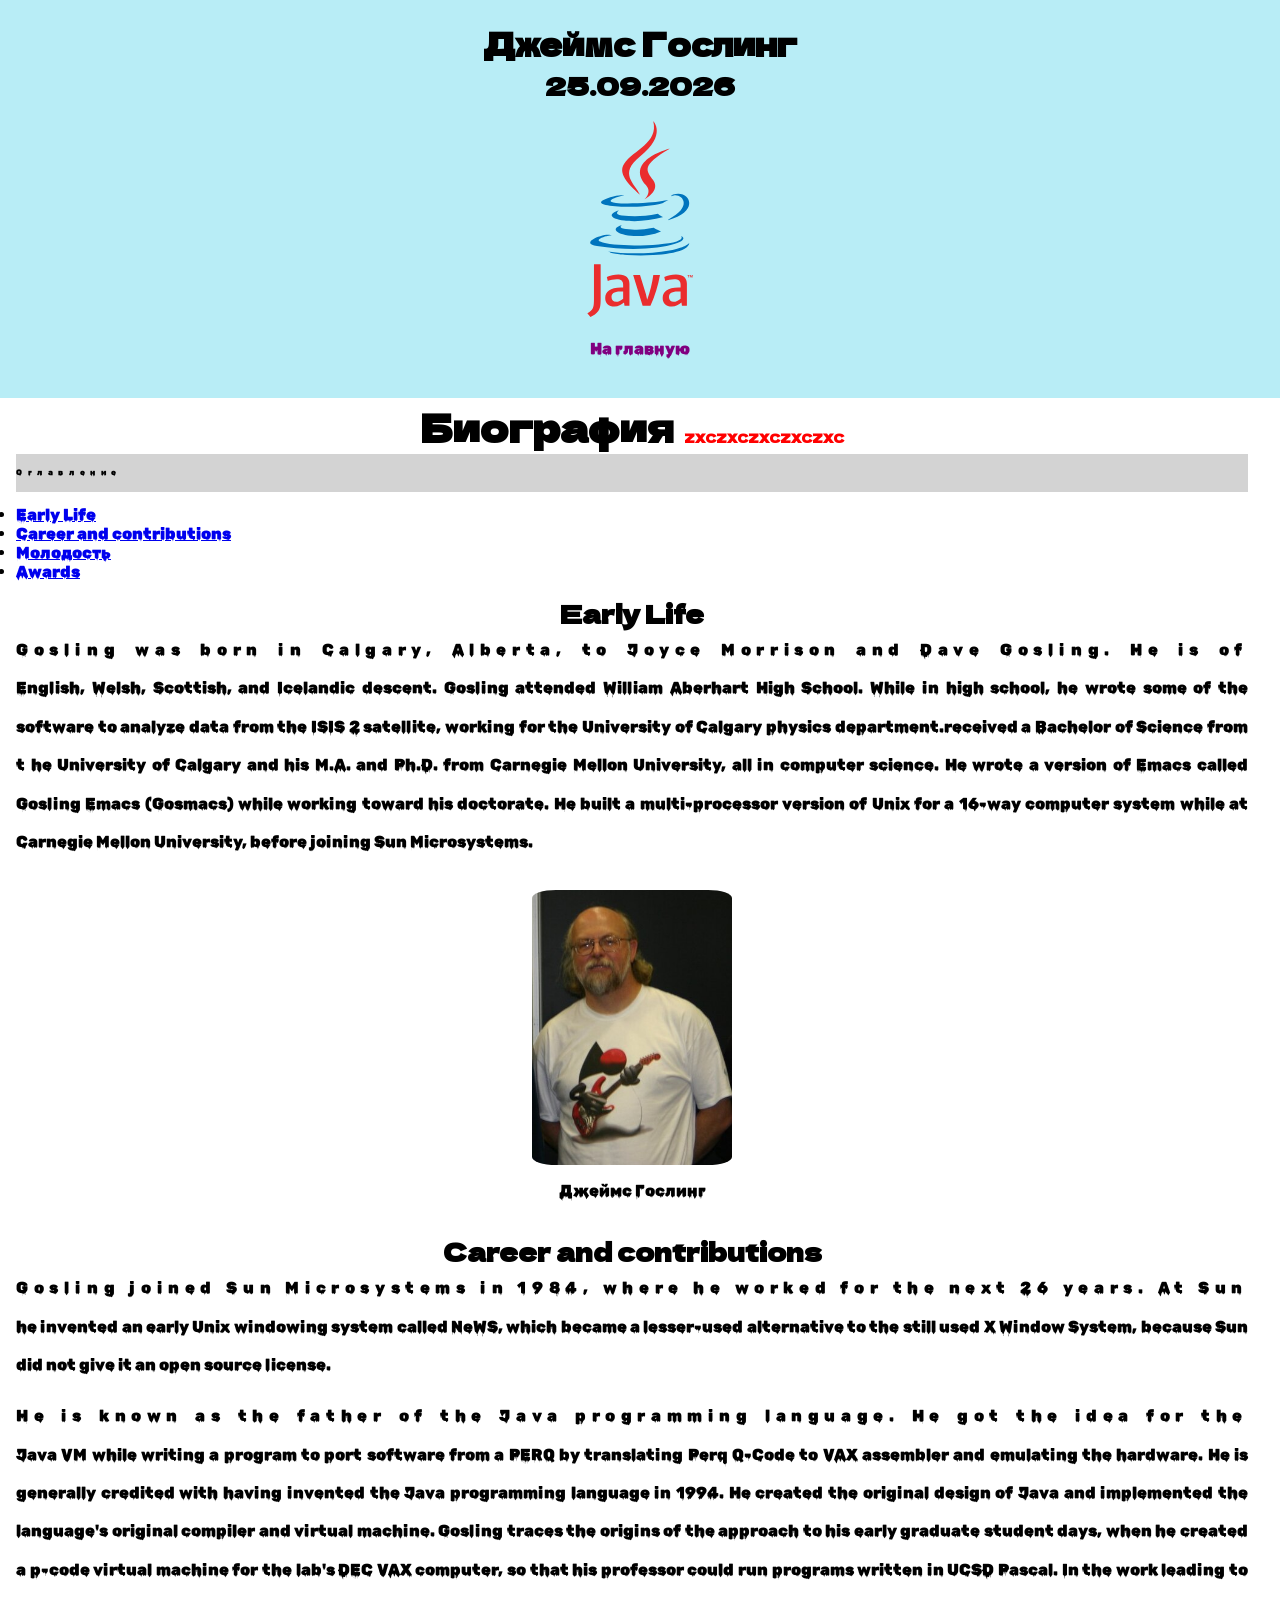
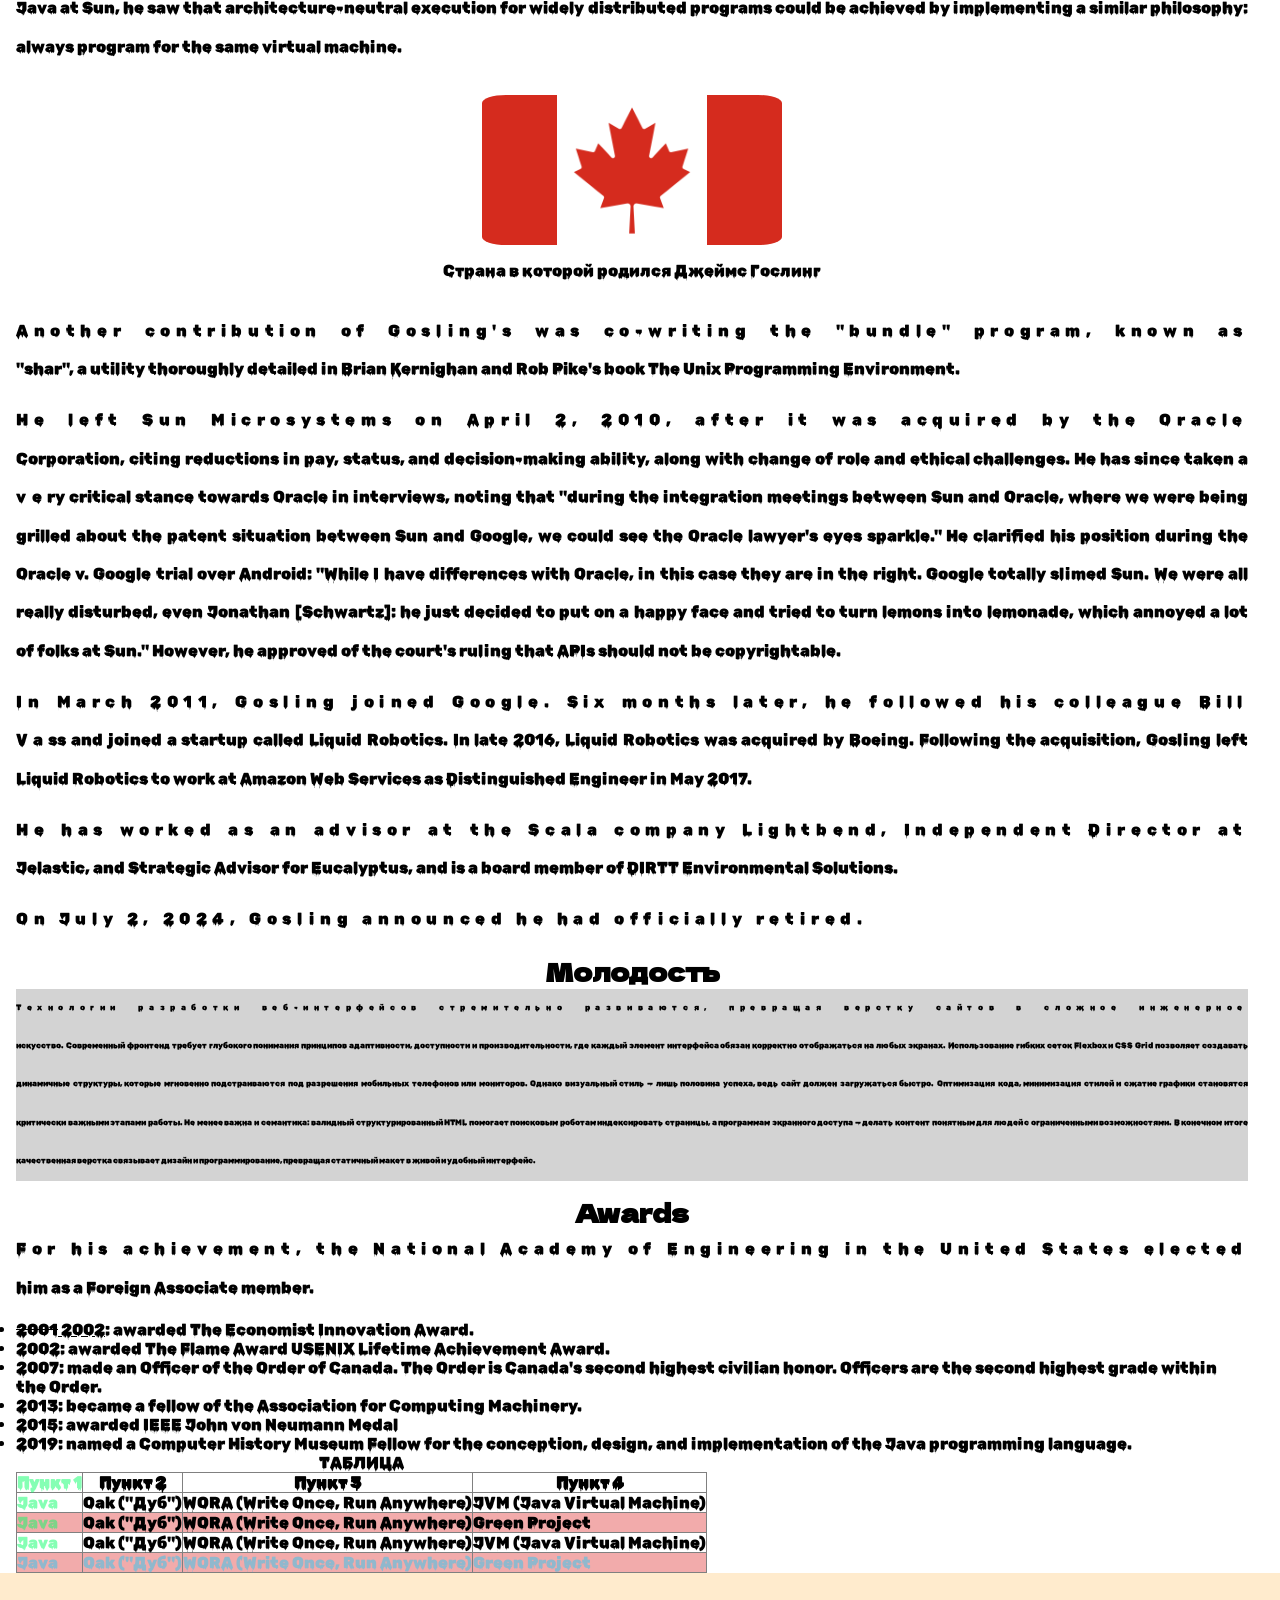
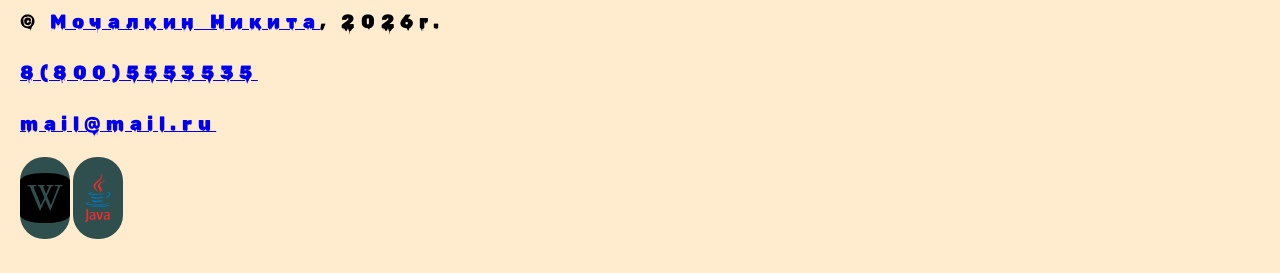
==== commit ba3303f3: "Add files via upload" ====
--- a/article1.html
+++ b/article1.html
@@ -2,14 +2,35 @@
 <html lang="ru">
 <body>
 <head>
+    <meta property="og:title" content="Джеймс Гослинг">
+    <meta property="og:site_name" content="Сайт ">
+    <meta property="og:url" content="https://site.ru">
+    <meta property="og:description" content="Сайт небольшой компании, которая занимается …">
+    <meta property="og:image" content="https://exzordero.github.io/project1/image/baka.jpg">
+    <meta charset="UTF-8" />
+    <meta name="keywords" content="сайт верстальщика">
+    <meta name="description" content="сайт, где размещена информация">
+    <!-- Chrome, Firefox OS and Opera -->
+        <meta name="theme-color" content="#4285f4" />
+
+    <!-- Windows Phone -->
+    <meta name="msapplication-navbutton-color" content="#4285f4" />
+
+    <!-- iOS Safari -->
+    <meta name="apple-mobile-web-app-capable" content="yes" />
+    <meta name="apple-mobile-web-app-status-bar-style" content="black-transcluent" />
+
+    <!-- Яндекс.Браузер -->
+    <meta name="viewport" content="ya-title=#000000,ya-dock=fade" />
+
     <link rel="stylesheet" href="https://cdn.jsdelivr.net/npm/bootstrap-icons@1.13.1/font/bootstrap-icons.min.css">
-    <link rel="icon" href="image/java_original_wordmark_logo_icon_146459.svg" type="image/x-icon" />
+    <link rel="icon" type="image/ico" sizes="32x32" href="image/favicon.ico">
     <meta charset="UTF-8">
     <meta name="viewport" content="width=device-width, initial-scale=1.0">
     <title>HIDDEN KING NEEDS YOU</title>
     <link rel="preconnect" href="https://fonts.googleapis.com">
     <link rel="preconnect" href="https://fonts.gstatic.com" crossorigin>
-    <link href="https://fonts.googleapis.com/css2?family=Rubik+Wet+Paint&display=swap" rel="stylesheet">
+    <link href="https://fonts.googleapis.com/css2?family=Dela+Gothic+One&family=Rubik+Wet+Paint&display=swap" rel="stylesheet">
     <link rel="stylesheet" href="css/style.css">
 </head>
     <header>
--- a/css/style.css
+++ b/css/style.css
@@ -114,47 +114,80 @@
     font-family: bootstarp-icons;
     color:blue;
 }
-/*------Верстка------*/
-.form-reg{
+/*------Форма обратной связи (Пр 3)------*/
+#contact-form{
     width: 20rem;
     margin:1rem auto;
     background-color: cornflowerblue;
     border-radius: 1.2rem;
     padding: 2rem;
 }
-input{
-    background-color: beige;
-    border: darkblue 0.1rem solid;
-    border-radius: 0.5rem;
-    padding: 0.2rem;
-    margin: 0.2rem;
-    color:crimson;
-}
-
-input[type=submit]{
-    background-color: black;
-    color: chartreuse;
-    font-size: 1rem;
-    padding: 1rem;
-    margin: 0.4rem;
-}
-
-input[type="submit"]:hover{
-    background-color: black;
+
+.form_item{
+    margin-bottom: 0.8rem;
+}
+
+#contact-form input[type="text"],
+#contact-form input[type="email"]{
+    height: 20px;
+    width: 250px;
+    padding: 5px;
+    margin-bottom: 10px;
+    border: white solid 1px;
+    background-color: #eddf;
+}
+
+#contact-form select,
+#contact-form textarea{
+    width: 260px;
+    padding: 5px;
+    margin-bottom: 10px;
+    border: white solid 1px;
+    background-color: #eddf;
+}
+
+#contact-form input[type="submit"]{
+    background-color: #bb8fce;
+    color: #2c0e5c;
+    font-size: 1.1rem;
+    font-style: italic;
+    padding: 0.6rem 1.2rem;
+    border: 4px solid #3b0a6b;
     cursor: pointer;
+    transition: 0.3s;
+}
+
+#contact-form input[type="submit"]:hover{
+    background-color: #ead7ff;
+    color: #3b0a6b;
 }
 
 input[type=checkbox],
 input[type=radio]{
     accent-color: red;
 }
-
-select{
-    width: 8.5rem;
-}
-
-textarea{}
-
+#contact-form input[type="tel"],
+#contact-form input[type="date"]{
+    height: 20px;
+    width: 250px;
+    padding: 5px;
+    margin-bottom: 10px;
+    border: white solid 1px;
+    background-color: #eddf;
+}
+
+/* Валидация: подсветка полей (п. 3.5–3.6) */
+#contact-form input:invalid,
+#contact-form select:invalid,
+#contact-form textarea:invalid{
+    background-color: rgba(128, 0, 0, 0.2);
+}
+
+#contact-form input:valid,
+#contact-form select:valid,
+#contact-form textarea:valid{
+    background-color: rgba(0, 128, 0, 0.2);
+}
 #articles a{
     text-decoration:none ;
     display: inline-block;
